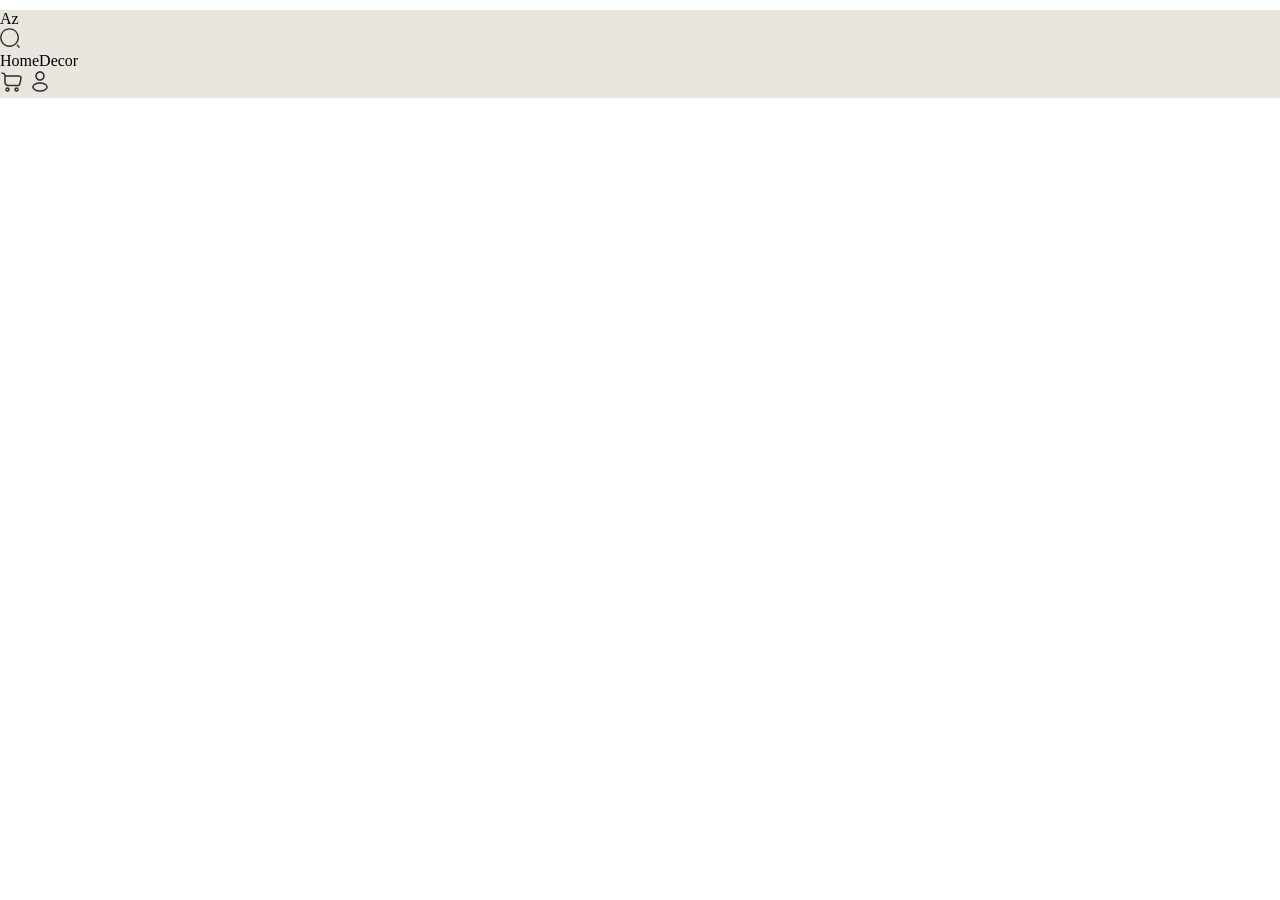
==== html/index.html @ c5972c24 "Init" ====
<!DOCTYPE html>
<html lang="en">
<head>
    <meta charset="UTF-8">
    <meta http-equiv="X-UA-Compatible" content="IE=edge">
    <meta name="viewport" content="width=device-width, initial-scale=1.0">
    <link rel="stylesheet" href="../css/general.css">
    <title>Document</title>
</head>
<body>
    <div class="container">
      <div class="header">
        <div class="header-top">
            <div class="lang-search">
                <div class="lang">Az</div>
                <svg width="20" height="20" viewBox="0 0 20 20" fill="none" xmlns="http://www.w3.org/2000/svg">
                    <path fill-rule="evenodd" clip-rule="evenodd" d="M9.54171 1.52081C5.11192 1.52081 1.52087 5.11186 1.52087 9.54165C1.52087 13.9714 5.11192 17.5625 9.54171 17.5625C13.9715 17.5625 17.5625 13.9714 17.5625 9.54165C17.5625 5.11186 13.9715 1.52081 9.54171 1.52081ZM0.145874 9.54165C0.145874 4.35247 4.35253 0.145813 9.54171 0.145813C14.7309 0.145813 18.9375 4.35247 18.9375 9.54165C18.9375 14.7308 14.7309 18.9375 9.54171 18.9375C4.35253 18.9375 0.145874 14.7308 0.145874 9.54165ZM16.8472 16.8472C17.1157 16.5787 17.551 16.5787 17.8195 16.8472L19.6528 18.6805C19.9213 18.949 19.9213 19.3843 19.6528 19.6528C19.3844 19.9213 18.9491 19.9213 18.6806 19.6528L16.8472 17.8195C16.5788 17.551 16.5788 17.1157 16.8472 16.8472Z" fill="#2D2D2B"/>
                </svg>
            </div>
            <div>HomeDecor</div>
            <div class="basket-person">
                <svg width="24" height="24" viewBox="0 0 24 24" fill="none" xmlns="http://www.w3.org/2000/svg">
                    <path d="M7.5 18C8.32843 18 9 18.6716 9 19.5C9 20.3284 8.32843 21 7.5 21C6.67157 21 6 20.3284 6 19.5C6 18.6716 6.67157 18 7.5 18Z" stroke="#2D2D2B" stroke-width="1.5"/>
                    <path d="M16.5 18.0001C17.3284 18.0001 18 18.6716 18 19.5001C18 20.3285 17.3284 21.0001 16.5 21.0001C15.6716 21.0001 15 20.3285 15 19.5001C15 18.6716 15.6716 18.0001 16.5 18.0001Z" stroke="#2D2D2B" stroke-width="1.5"/>
                    <path d="M2.26121 3.09184L2.50997 2.38429H2.50997L2.26121 3.09184ZM2.24876 2.29246C1.85799 2.15507 1.42984 2.36048 1.29246 2.75124C1.15507 3.14201 1.36048 3.57016 1.75124 3.70754L2.24876 2.29246ZM4.58584 4.32298L5.20507 3.89983V3.89983L4.58584 4.32298ZM5.88772 14.5862L5.34345 15.1022H5.34345L5.88772 14.5862ZM20.6578 9.88275L21.3923 10.0342L21.3933 10.0296L20.6578 9.88275ZM20.158 12.3075L20.8926 12.4589L20.158 12.3075ZM20.7345 6.69708L20.1401 7.15439L20.7345 6.69708ZM19.1336 15.0504L18.6598 14.469L19.1336 15.0504ZM5.70808 9.76V7.03836H4.20808V9.76H5.70808ZM2.50997 2.38429L2.24876 2.29246L1.75124 3.70754L2.01245 3.79938L2.50997 2.38429ZM10.9375 16.25H16.2404V14.75H10.9375V16.25ZM5.70808 7.03836C5.70808 6.3312 5.7091 5.7411 5.65719 5.26157C5.60346 4.76519 5.48705 4.31247 5.20507 3.89983L3.96661 4.74613C4.05687 4.87822 4.12657 5.05964 4.1659 5.42299C4.20706 5.8032 4.20808 6.29841 4.20808 7.03836H5.70808ZM2.01245 3.79938C2.68006 4.0341 3.11881 4.18965 3.44166 4.34806C3.74488 4.49684 3.87855 4.61727 3.96661 4.74613L5.20507 3.89983C4.92089 3.48397 4.54304 3.21763 4.10241 3.00143C3.68139 2.79485 3.14395 2.60719 2.50997 2.38429L2.01245 3.79938ZM4.20808 9.76C4.20808 11.2125 4.22171 12.2599 4.35876 13.0601C4.50508 13.9144 4.79722 14.5261 5.34345 15.1022L6.43198 14.0702C6.11182 13.7325 5.93913 13.4018 5.83723 12.8069C5.72607 12.1578 5.70808 11.249 5.70808 9.76H4.20808ZM10.9375 14.75C9.52069 14.75 8.53763 14.7482 7.79696 14.6432C7.08215 14.5418 6.70452 14.3576 6.43198 14.0702L5.34345 15.1022C5.93731 15.7286 6.69012 16.0013 7.58636 16.1283C8.45674 16.2518 9.56535 16.25 10.9375 16.25V14.75ZM4.95808 6.87H17.0888V5.37H4.95808V6.87ZM19.9232 9.73135L19.4235 12.1561L20.8926 12.4589L21.3923 10.0342L19.9232 9.73135ZM17.0888 6.87C17.9452 6.87 18.6989 6.871 19.2937 6.93749C19.5893 6.97053 19.8105 7.01643 19.9659 7.07105C20.1273 7.12776 20.153 7.17127 20.1401 7.15439L21.329 6.23978C21.094 5.93436 20.7636 5.76145 20.4632 5.65587C20.1567 5.54818 19.8101 5.48587 19.4604 5.44678C18.7646 5.369 17.9174 5.37 17.0888 5.37V6.87ZM21.3933 10.0296C21.5625 9.18167 21.7062 8.47024 21.7414 7.90038C21.7775 7.31418 21.7108 6.73617 21.329 6.23978L20.1401 7.15439C20.2021 7.23508 20.2706 7.38037 20.2442 7.80797C20.2168 8.25191 20.1002 8.84478 19.9223 9.73595L21.3933 10.0296ZM16.2404 16.25C17.0021 16.25 17.6413 16.2513 18.1566 16.1882C18.6923 16.1227 19.1809 15.9794 19.6074 15.6318L18.6598 14.469C18.5346 14.571 18.3571 14.6525 17.9744 14.6994C17.5712 14.7487 17.0397 14.75 16.2404 14.75V16.25ZM19.4235 12.1561C19.2621 12.9389 19.1535 13.4593 19.0238 13.8442C18.9007 14.2095 18.785 14.367 18.6598 14.469L19.6074 15.6318C20.0339 15.2842 20.2729 14.8346 20.4453 14.3232C20.6111 13.8312 20.7388 13.2049 20.8926 12.4589L19.4235 12.1561Z" fill="#2D2D2B"/>
                </svg>
                <svg width="24" height="24" viewBox="0 0 24 24" fill="none" xmlns="http://www.w3.org/2000/svg">
                    <path fill-rule="evenodd" clip-rule="evenodd" d="M12 1.25C9.37665 1.25 7.25 3.37665 7.25 6C7.25 8.62335 9.37665 10.75 12 10.75C14.6234 10.75 16.75 8.62335 16.75 6C16.75 3.37665 14.6234 1.25 12 1.25ZM8.75 6C8.75 4.20507 10.2051 2.75 12 2.75C13.7949 2.75 15.25 4.20507 15.25 6C15.25 7.79493 13.7949 9.25 12 9.25C10.2051 9.25 8.75 7.79493 8.75 6Z" fill="#2D2D2B"/>
                    <path fill-rule="evenodd" clip-rule="evenodd" d="M12 12.25C9.96067 12.25 8.07752 12.7208 6.67815 13.5204C5.3 14.3079 4.25 15.5101 4.25 17C4.25 18.4899 5.3 19.6921 6.67815 20.4796C8.07752 21.2792 9.96067 21.75 12 21.75C14.0393 21.75 15.9225 21.2792 17.3219 20.4796C18.7 19.6921 19.75 18.4899 19.75 17C19.75 15.5101 18.7 14.3079 17.3219 13.5204C15.9225 12.7208 14.0393 12.25 12 12.25ZM5.75 17C5.75 16.2807 6.26701 15.483 7.42236 14.8228C8.55649 14.1747 10.1733 13.75 12 13.75C13.8267 13.75 15.4435 14.1747 16.5776 14.8228C17.733 15.483 18.25 16.2807 18.25 17C18.25 17.7193 17.733 18.517 16.5776 19.1772C15.4435 19.8253 13.8267 20.25 12 20.25C10.1733 20.25 8.55649 19.8253 7.42236 19.1772C6.26701 18.517 5.75 17.7193 5.75 17Z" fill="#2D2D2B"/>
                </svg>
                    
            </div>
        </div>
      </div>
    </div>
</body>
</html>
---- css/general.css ----
@import "root.css";
* {
    margin: 0;
    padding: 0;
}
h1,h2,h3,h4 {
    font-style: normal;
    font-family: 'Didot';
    font-weight: 700;
    color: var(--black);
}
h1 {
    font-size: 72px;
    line-height: 86px;
}
h2 {
    font-size: 64px;
    line-height: 52px;
}
h3 {
    font-size: 48px;
    line-height: 52px;
}
h4 {
    font-size: 24px;
    line-height: 32px;
}
.container {
    margin: 10px 0;
    background: var(--lightgray);
}
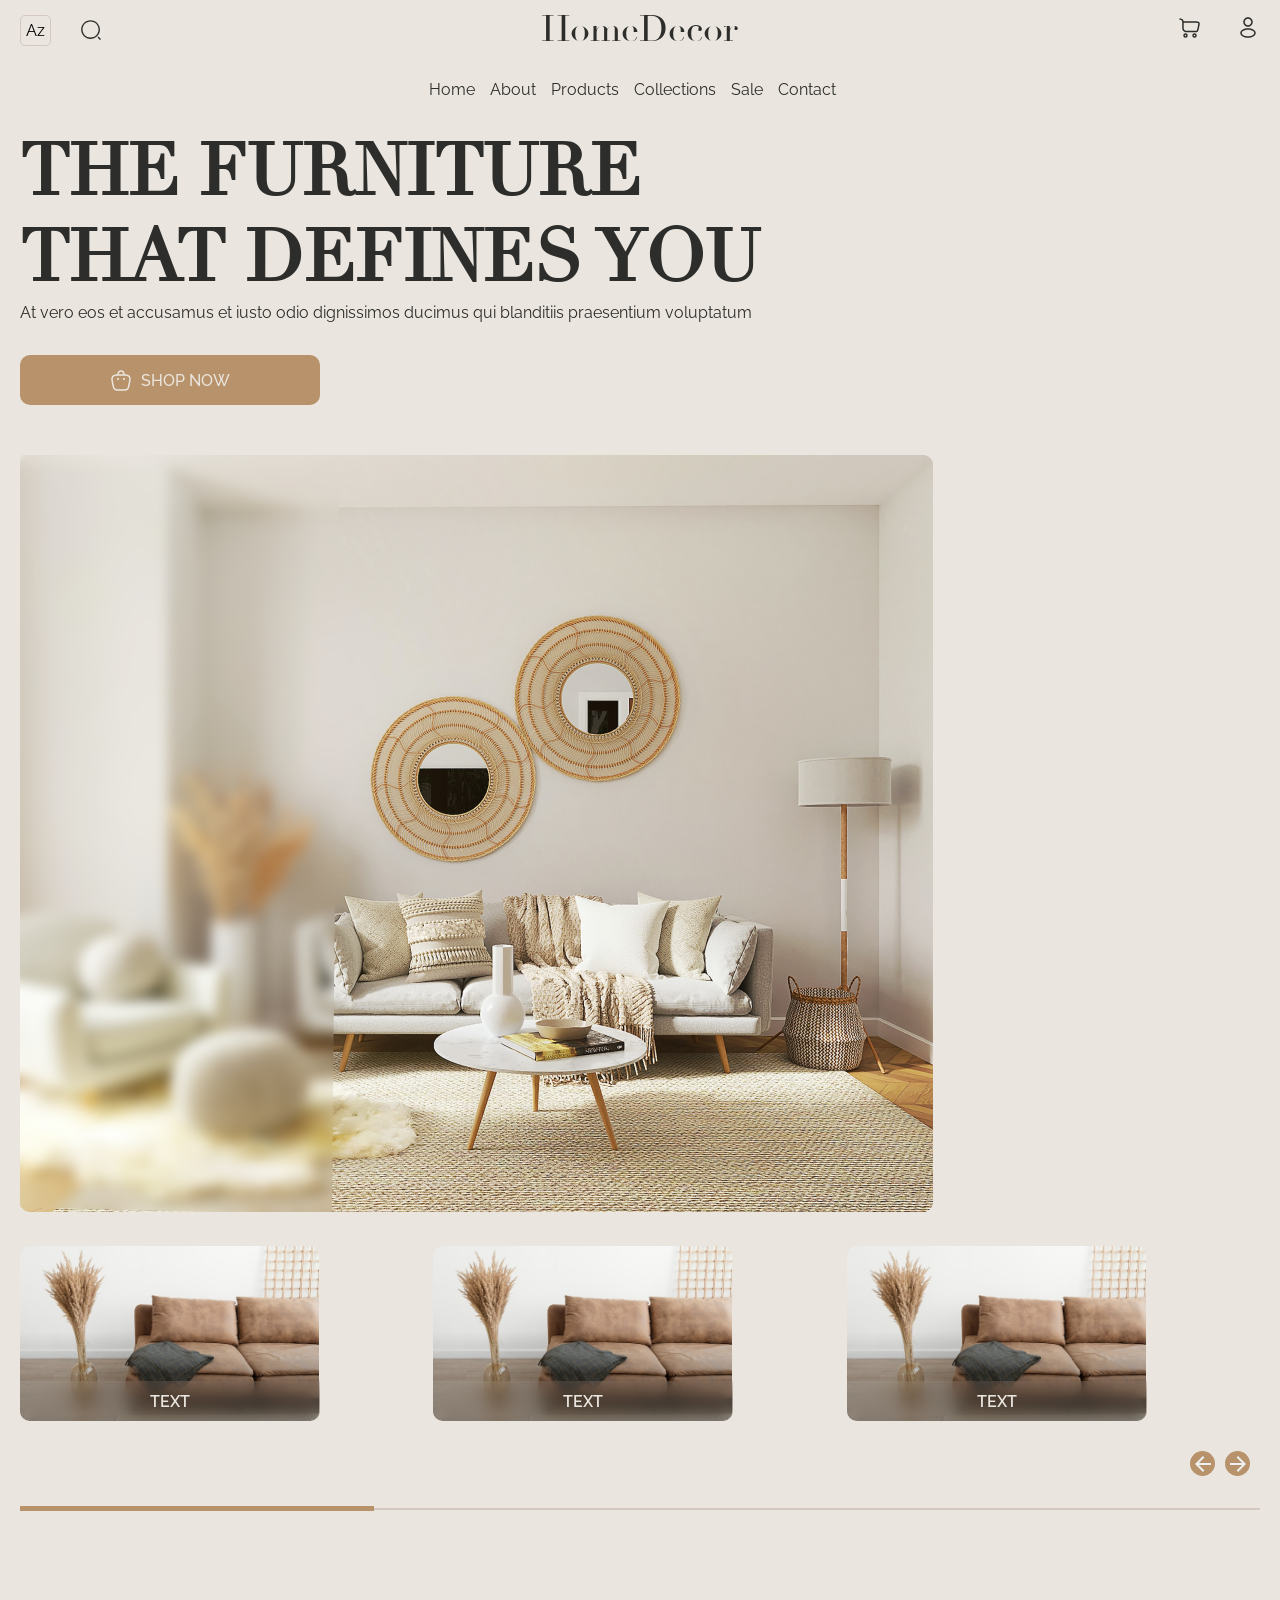
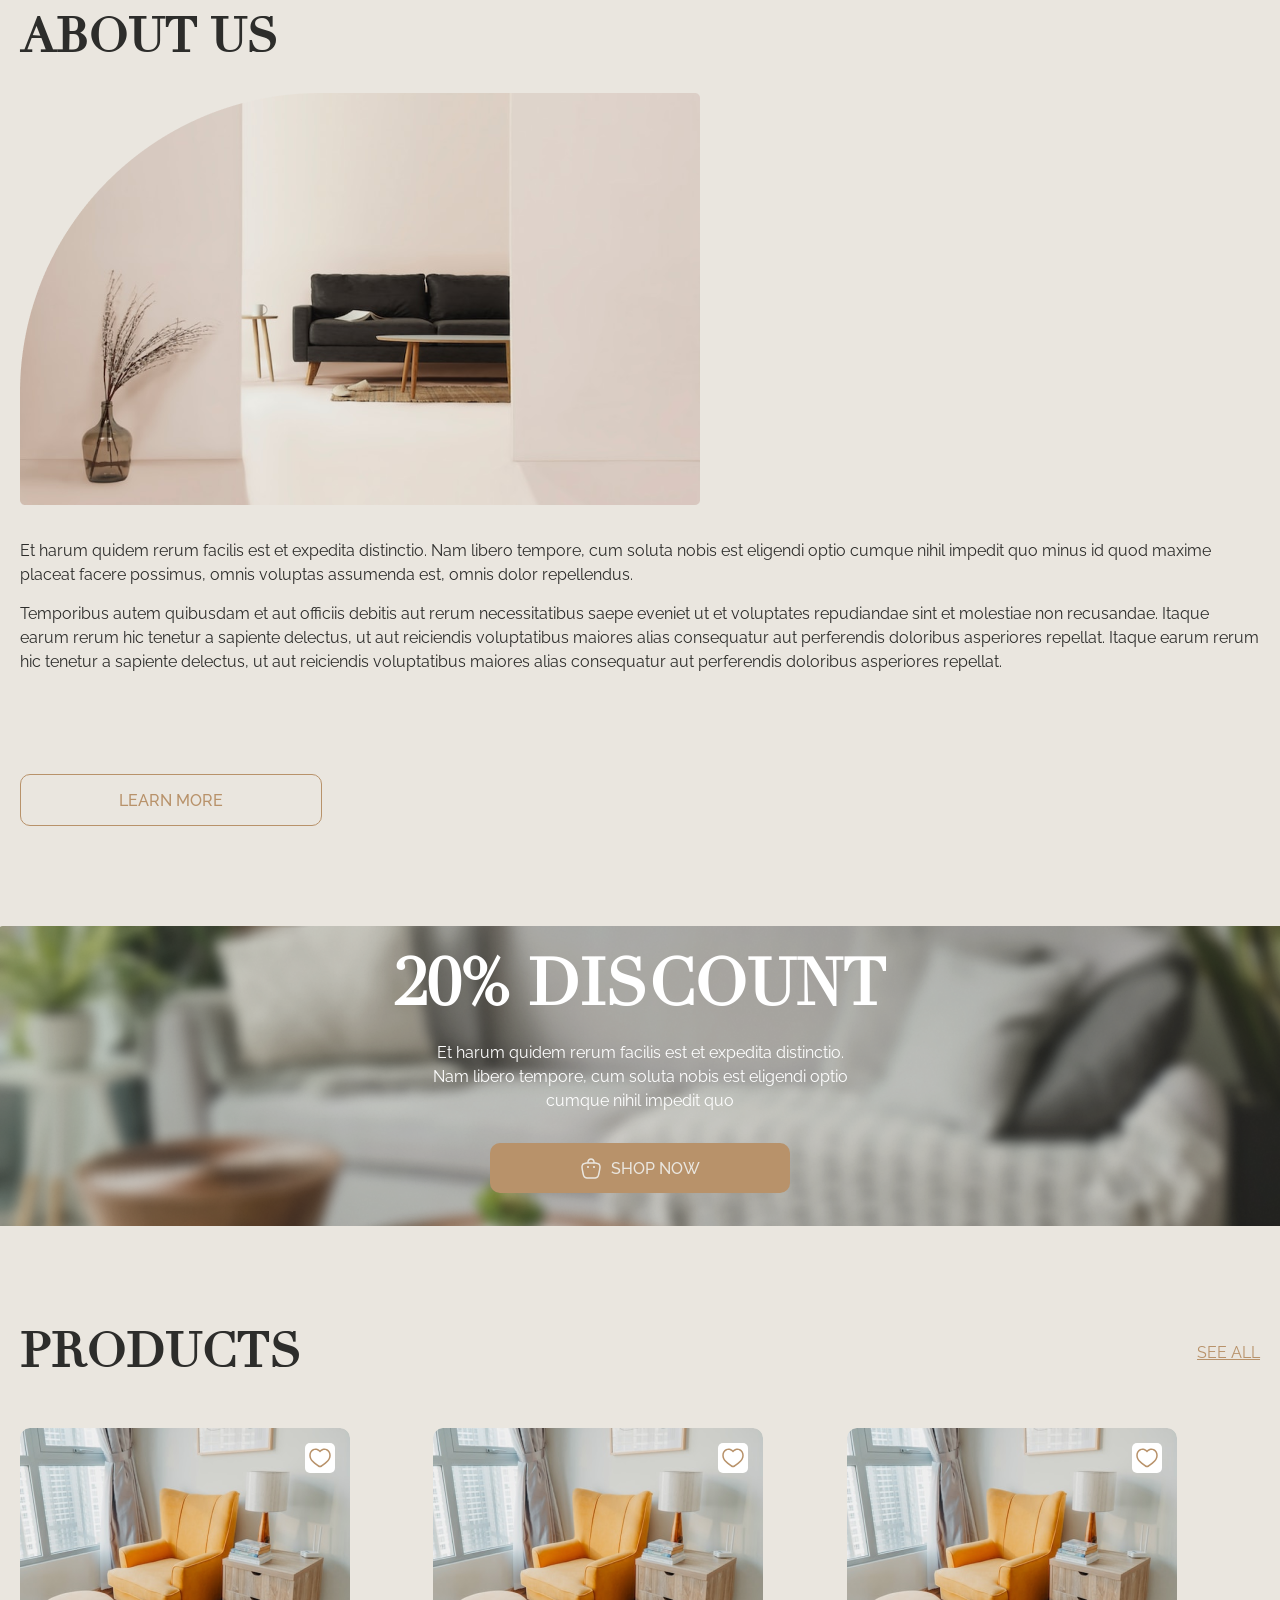
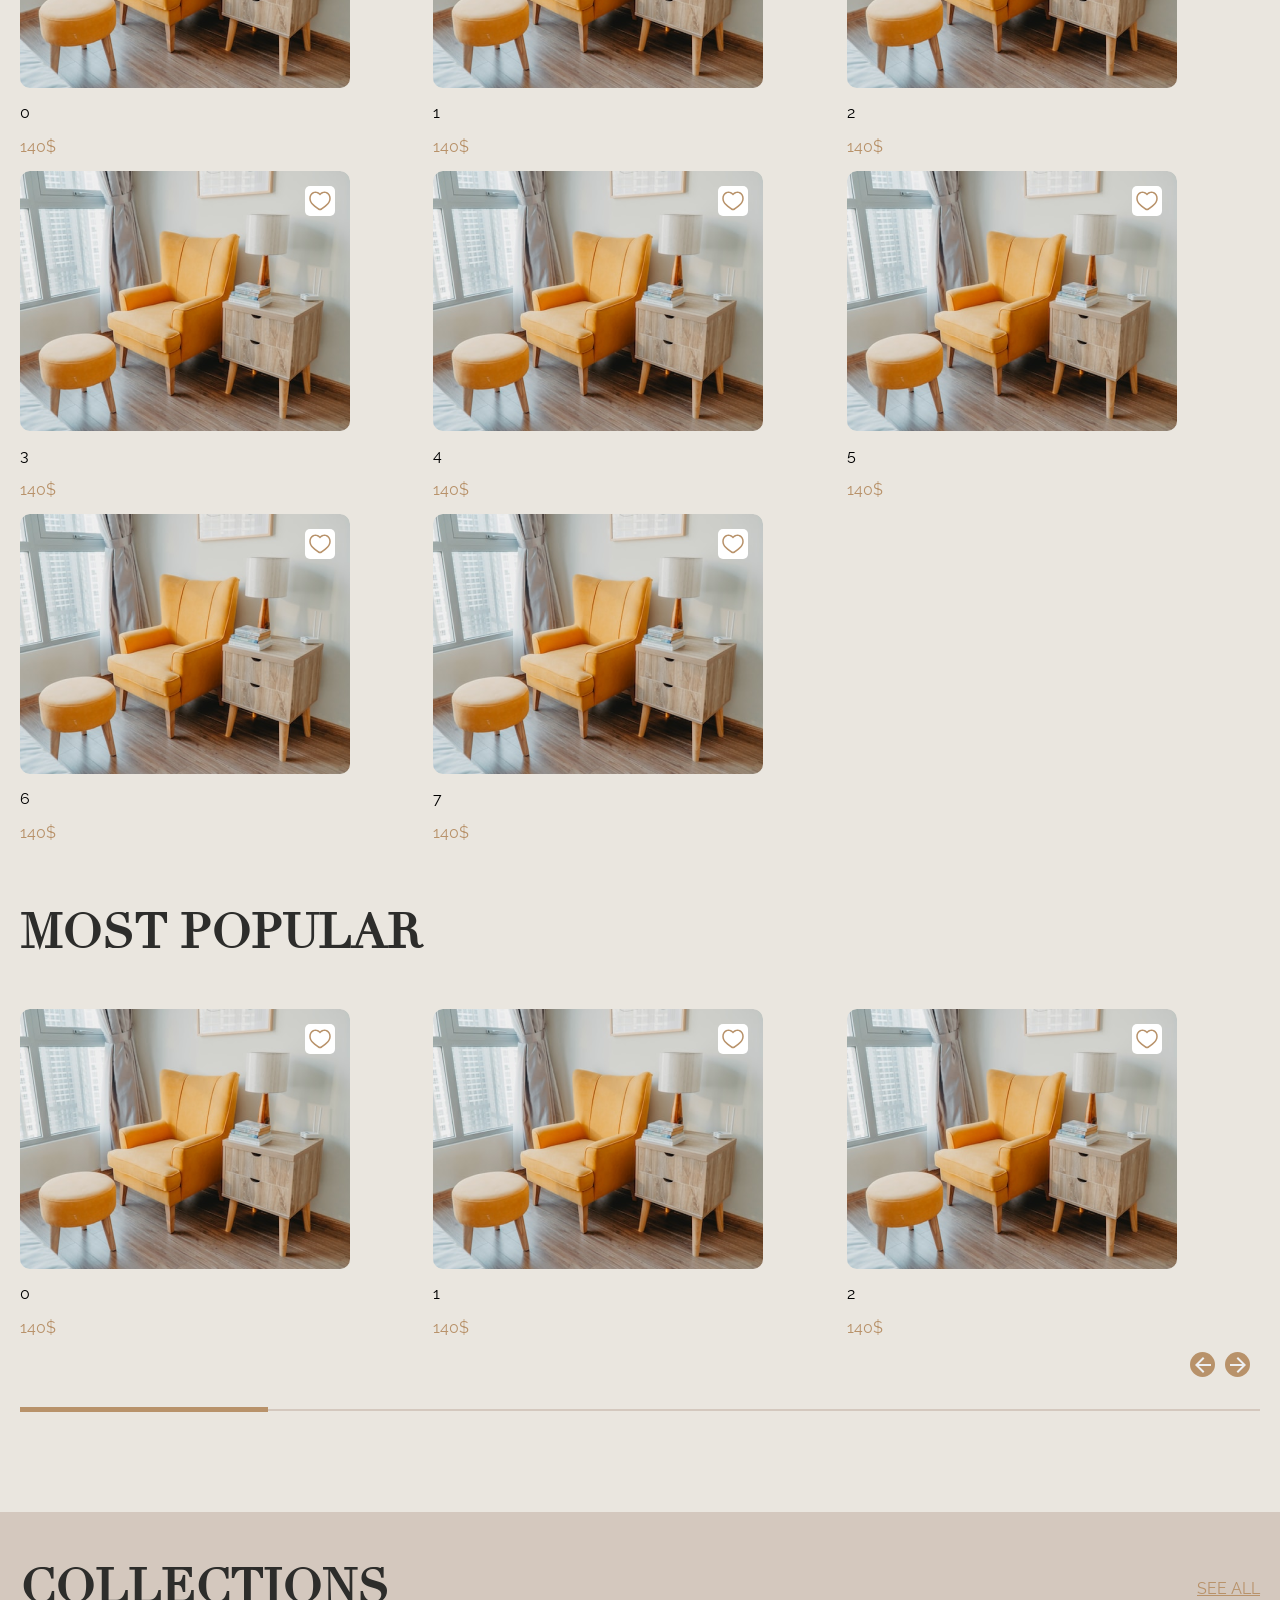
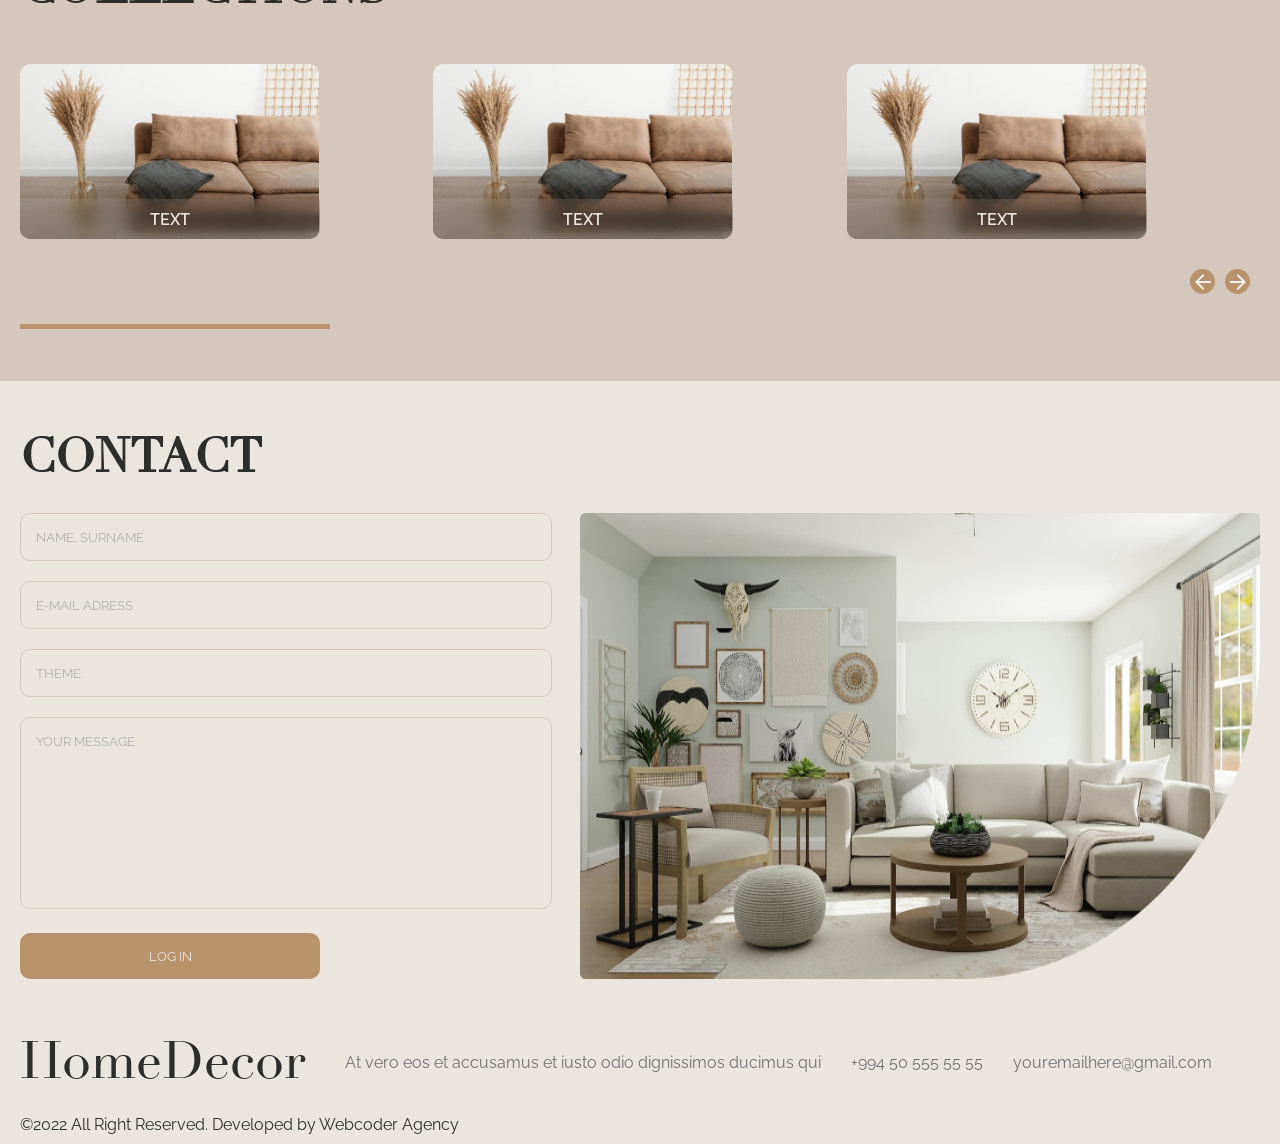
==== commit b56cbfb9: "1.1" ====
--- a/html/index.html
+++ b/html/index.html
@@ -4,8 +4,10 @@
     <meta charset="UTF-8">
     <meta http-equiv="X-UA-Compatible" content="IE=edge">
     <meta name="viewport" content="width=device-width, initial-scale=1.0">
-    <link rel="stylesheet" href="../css/general.css">
-    <title>Document</title>
+    <link rel="stylesheet" href="../css/index.css">
+    <link href="https://fonts.googleapis.com/css2?family=Raleway:wght@400;500;700&display=swap" rel="stylesheet">
+    <link rel="stylesheet" href="https://cdn.jsdelivr.net/npm/swiper@9/swiper-bundle.min.css" />
+    <title>Home page</title>
 </head>
 <body>
     <div class="container">
@@ -17,7 +19,7 @@
                     <path fill-rule="evenodd" clip-rule="evenodd" d="M9.54171 1.52081C5.11192 1.52081 1.52087 5.11186 1.52087 9.54165C1.52087 13.9714 5.11192 17.5625 9.54171 17.5625C13.9715 17.5625 17.5625 13.9714 17.5625 9.54165C17.5625 5.11186 13.9715 1.52081 9.54171 1.52081ZM0.145874 9.54165C0.145874 4.35247 4.35253 0.145813 9.54171 0.145813C14.7309 0.145813 18.9375 4.35247 18.9375 9.54165C18.9375 14.7308 14.7309 18.9375 9.54171 18.9375C4.35253 18.9375 0.145874 14.7308 0.145874 9.54165ZM16.8472 16.8472C17.1157 16.5787 17.551 16.5787 17.8195 16.8472L19.6528 18.6805C19.9213 18.949 19.9213 19.3843 19.6528 19.6528C19.3844 19.9213 18.9491 19.9213 18.6806 19.6528L16.8472 17.8195C16.5788 17.551 16.5788 17.1157 16.8472 16.8472Z" fill="#2D2D2B"/>
                 </svg>
             </div>
-            <div>HomeDecor</div>
+            <h4 class="header-top-title">HomeDecor</h4>
             <div class="basket-person">
                 <svg width="24" height="24" viewBox="0 0 24 24" fill="none" xmlns="http://www.w3.org/2000/svg">
                     <path d="M7.5 18C8.32843 18 9 18.6716 9 19.5C9 20.3284 8.32843 21 7.5 21C6.67157 21 6 20.3284 6 19.5C6 18.6716 6.67157 18 7.5 18Z" stroke="#2D2D2B" stroke-width="1.5"/>
@@ -28,10 +30,361 @@
                     <path fill-rule="evenodd" clip-rule="evenodd" d="M12 1.25C9.37665 1.25 7.25 3.37665 7.25 6C7.25 8.62335 9.37665 10.75 12 10.75C14.6234 10.75 16.75 8.62335 16.75 6C16.75 3.37665 14.6234 1.25 12 1.25ZM8.75 6C8.75 4.20507 10.2051 2.75 12 2.75C13.7949 2.75 15.25 4.20507 15.25 6C15.25 7.79493 13.7949 9.25 12 9.25C10.2051 9.25 8.75 7.79493 8.75 6Z" fill="#2D2D2B"/>
                     <path fill-rule="evenodd" clip-rule="evenodd" d="M12 12.25C9.96067 12.25 8.07752 12.7208 6.67815 13.5204C5.3 14.3079 4.25 15.5101 4.25 17C4.25 18.4899 5.3 19.6921 6.67815 20.4796C8.07752 21.2792 9.96067 21.75 12 21.75C14.0393 21.75 15.9225 21.2792 17.3219 20.4796C18.7 19.6921 19.75 18.4899 19.75 17C19.75 15.5101 18.7 14.3079 17.3219 13.5204C15.9225 12.7208 14.0393 12.25 12 12.25ZM5.75 17C5.75 16.2807 6.26701 15.483 7.42236 14.8228C8.55649 14.1747 10.1733 13.75 12 13.75C13.8267 13.75 15.4435 14.1747 16.5776 14.8228C17.733 15.483 18.25 16.2807 18.25 17C18.25 17.7193 17.733 18.517 16.5776 19.1772C15.4435 19.8253 13.8267 20.25 12 20.25C10.1733 20.25 8.55649 19.8253 7.42236 19.1772C6.26701 18.517 5.75 17.7193 5.75 17Z" fill="#2D2D2B"/>
                 </svg>
-                    
-            </div>
+            </div>
+            <div class="search-mob-menu">
+                <svg width="20" height="20" viewBox="0 0 20 20" fill="none" xmlns="http://www.w3.org/2000/svg">
+                    <path fill-rule="evenodd" clip-rule="evenodd" d="M9.54171 1.52081C5.11192 1.52081 1.52087 5.11186 1.52087 9.54165C1.52087 13.9714 5.11192 17.5625 9.54171 17.5625C13.9715 17.5625 17.5625 13.9714 17.5625 9.54165C17.5625 5.11186 13.9715 1.52081 9.54171 1.52081ZM0.145874 9.54165C0.145874 4.35247 4.35253 0.145813 9.54171 0.145813C14.7309 0.145813 18.9375 4.35247 18.9375 9.54165C18.9375 14.7308 14.7309 18.9375 9.54171 18.9375C4.35253 18.9375 0.145874 14.7308 0.145874 9.54165ZM16.8472 16.8472C17.1157 16.5787 17.551 16.5787 17.8195 16.8472L19.6528 18.6805C19.9213 18.949 19.9213 19.3843 19.6528 19.6528C19.3844 19.9213 18.9491 19.9213 18.6806 19.6528L16.8472 17.8195C16.5788 17.551 16.5788 17.1157 16.8472 16.8472Z" fill="#2D2D2B"/>
+                </svg>
+                <svg width="18" height="14" viewBox="0 0 18 14" fill="none" xmlns="http://www.w3.org/2000/svg">
+                    <path d="M1 1H17M1 7H17M1 13H17" stroke="#2D2D2B" stroke-width="2" stroke-linecap="round" stroke-linejoin="round"/>
+                </svg>
+            </div>
+        </div>
+        <div class="nav-menu-container">
+            <ul class="nav-menu">
+                <li class="nav-elem">
+                    <a href="">Home</a>
+                </li>
+                <li class="nav-elem">
+                    <a href="">About</a>
+                </li>
+                <li class="nav-elem">
+                    <a href="">Products</a>
+                </li>
+                <li class="nav-elem">
+                    <a href="">Collections</a>
+                </li>
+                <li class="nav-elem">
+                    <a href="">Sale</a>
+                </li>
+                <li class="nav-elem">
+                    <a href="">Contact</a>
+                </li>
+            </ul>
+        </div>
+        <div class="header-phrase-img">
+            <div class="header-phrase-left">
+                <h1>
+                    THE FURNITURE
+                    <br>
+                    THAT DEFINES YOU
+                </h1>
+                <div class="phrase-text">At vero eos et accusamus et iusto odio dignissimos ducimus qui blanditiis praesentium voluptatum</div>
+                <div class="shop-now-btn-normal">
+                    <svg width="20" height="21" viewBox="0 0 20 21" fill="none" xmlns="http://www.w3.org/2000/svg">
+                        <path d="M13 10C13.5523 10 14 9.55229 14 9C14 8.44771 13.5523 8 13 8C12.4477 8 12 8.44771 12 9C12 9.55229 12.4477 10 13 10Z" fill="#EAE6DF"/>
+                        <path d="M8 9C8 9.55229 7.55228 10 7 10C6.44771 10 6 9.55229 6 9C6 8.44771 6.44771 8 7 8C7.55228 8 8 8.44771 8 9Z" fill="#EAE6DF"/>
+                        <path fill-rule="evenodd" clip-rule="evenodd" d="M6.25 4.27567V4C6.25 1.92893 7.92893 0.25 10 0.25C12.0711 0.25 13.75 1.92893 13.75 4V4.27567C14.4084 4.29605 14.9947 4.33261 15.5149 4.39818C16.7162 4.54961 17.6886 4.8682 18.4397 5.6018C18.6903 5.84656 18.9131 6.1183 19.1039 6.41205C19.676 7.29247 19.7977 8.30842 19.7106 9.51604C19.6254 10.6979 19.3286 12.1818 18.952 14.0648L18.9328 14.1604C18.6715 15.4673 18.4635 16.5074 18.2061 17.3256C17.941 18.1683 17.6025 18.8497 17.0361 19.4017C16.8414 19.5915 16.6306 19.7643 16.4063 19.918C15.754 20.3651 15.0194 20.5634 14.1411 20.6581C13.2883 20.75 12.2276 20.75 10.8948 20.75H9.10528C7.77249 20.75 6.71181 20.75 5.85904 20.6581C4.98068 20.5634 4.24614 20.3651 3.59385 19.918C3.3695 19.7643 3.15877 19.5915 2.96399 19.4017C2.39766 18.8497 2.05914 18.1683 1.79405 17.3256C1.53667 16.5074 1.32867 15.4673 1.06729 14.1604L1.04822 14.065C0.671577 12.1819 0.374781 10.698 0.289538 9.51604C0.202441 8.30842 0.324151 7.29247 0.896189 6.41205C1.08705 6.1183 1.30982 5.84656 1.56044 5.6018C2.31157 4.8682 3.28392 4.54961 4.48518 4.39818C5.00535 4.33261 5.59162 4.29605 6.25 4.27567ZM7.75 4C7.75 2.75736 8.75736 1.75 10 1.75C11.2426 1.75 12.25 2.75736 12.25 4V4.2522C11.8258 4.24999 11.378 4.25 10.9055 4.25H9.09462C8.62211 4.25 8.17425 4.24999 7.75 4.2522V4ZM2.60849 6.67491C3.02293 6.27015 3.61646 6.01956 4.67278 5.88641C5.74368 5.75141 7.1623 5.75 9.14859 5.75H10.8515C12.8378 5.75 14.2564 5.75141 15.3273 5.88641C16.3837 6.01956 16.9772 6.27015 17.3916 6.67491C17.5631 6.84238 17.7155 7.02831 17.8461 7.2293C18.1617 7.71507 18.2911 8.34622 18.2145 9.40814C18.1368 10.4847 17.86 11.8761 17.4705 13.8238C17.1987 15.1827 17.0055 16.1434 16.7752 16.8755C16.5498 17.5919 16.3103 18.0145 15.9892 18.3275C15.8559 18.4573 15.7118 18.5755 15.5582 18.6808C15.1884 18.9343 14.7271 19.0863 13.9803 19.1667C13.2173 19.249 12.2374 19.25 10.8515 19.25H9.14859C7.76271 19.25 6.78285 19.249 6.01978 19.1667C5.27307 19.0863 4.81176 18.9343 4.44188 18.6808C4.28838 18.5755 4.1442 18.4573 4.01093 18.3275C3.68979 18.0145 3.45028 17.5919 3.22492 16.8755C2.99463 16.1434 2.80147 15.1828 2.52967 13.8238C2.14013 11.8761 1.8633 10.4847 1.78565 9.40814C1.70906 8.34622 1.83838 7.71507 2.15401 7.2293C2.2846 7.02831 2.43702 6.84238 2.60849 6.67491Z" fill="#EAE6DF"/>
+                    </svg>
+                    <div class="shop-now-btn-text">SHOP NOW</div> 
+                </div>
+            </div>
+            <div class="header-container">
+                <img class="header-img" src="../pics/home1.png" alt="">
+                <div class="blur"></div>
+            </div>
+        </div>
+        <div class="slider1">
+            <div class="swiper mySwiper">
+                <div class="swiper-wrapper">
+                  <div class="swiper-slide">
+                    <div class="slider1-elem">
+                        <div class="blured-block-text">TEXT</div>
+                    </div> 
+                  </div>
+                  <div class="swiper-slide">
+                    <div class="slider1-elem">
+                        <div class="blured-block-text">TEXT</div>
+                    </div> 
+                  </div>
+                  <div class="swiper-slide">
+                    <div class="slider1-elem">
+                        <div class="blured-block-text">TEXT</div>
+                    </div> 
+                  </div>
+                  <div class="swiper-slide">
+                    <div class="slider1-elem">
+                        <div class="blured-block-text">TEXT</div>
+                    </div> 
+                  </div>
+                  <div class="swiper-slide">
+                    <div class="slider1-elem">
+                        <div class="blured-block-text">TEXT</div>
+                    </div> 
+                  </div>
+                  <div class="swiper-slide">
+                    <div class="slider1-elem">
+                        <div class="blured-block-text">TEXT</div>
+                    </div> 
+                  </div>
+                  <div class="swiper-slide">
+                    <div class="slider1-elem">
+                        <div class="blured-block-text">TEXT</div>
+                    </div> 
+                  </div>
+                  <div class="swiper-slide">
+                    <div class="slider1-elem">
+                        <div class="blured-block-text">TEXT</div>
+                    </div> 
+                  </div>
+                  <div class="swiper-slide">
+                    <div class="slider1-elem">
+                        <div class="blured-block-text">TEXT</div>
+                    </div> 
+                  </div>
+                </div>
+            </div>
+        </div>
+        <div class="slider-btns">
+            <div class="circle header-slider-previous">
+                <svg width="16" height="16" viewBox="0 0 16 16" fill="none" xmlns="http://www.w3.org/2000/svg">
+                    <path d="M8 16L0 8L8 0L9.425 1.4L3.825 7H16V9H3.825L9.425 14.6L8 16Z" fill="#EEF0F2"/>
+                </svg>
+            </div>
+            <div class="circle header-slider-next">
+                <svg width="16" height="16" viewBox="0 0 16 16" fill="none" xmlns="http://www.w3.org/2000/svg">
+                    <path d="M8 0L16 8L8 16L6.575 14.6L12.175 9H0V7H12.175L6.575 1.4L8 0Z" fill="#EEF0F2"/>
+                </svg>                    
+            </div>
+        </div>
+        <div class="lines">
+            <div class="tall-line1"></div>
+            <div class="thin-line"></div>
+        </div>
+      </div>
+      <div class="about-us-container">
+        <h3 class="about-us-main-words">ABOUT US</h3>
+        <div class="about-us-below">
+            <img class="about-us-img" src="/pics/home3.png" alt="">
+            <div class="about-us-txt-btn">
+                <div class="about-us-txt">
+                    <div class="about-us-first-paragraph">Et harum quidem rerum facilis est et expedita distinctio. Nam libero tempore, cum soluta nobis est eligendi optio cumque nihil impedit quo minus id quod maxime placeat facere possimus, omnis voluptas assumenda est, omnis dolor repellendus.</div>
+                    <div class="about-us-second-paragraph"> Temporibus autem quibusdam et aut officiis debitis aut rerum necessitatibus saepe eveniet ut et voluptates repudiandae sint et molestiae non recusandae. Itaque earum rerum hic tenetur a sapiente delectus, ut aut reiciendis voluptatibus maiores alias consequatur aut perferendis doloribus asperiores repellat.  Itaque earum rerum hic tenetur a sapiente delectus, ut aut reiciendis voluptatibus maiores alias consequatur aut perferendis doloribus asperiores repellat.</div>                    
+                </div>
+                <div class="learn-more-btn-normal">
+                    <div class="learn-more-btn-text">LEARN MORE</div>
+                </div>
+            </div>
+        </div>
+      </div>
+      <div class="discount-container">
+        <div class="discount-block">
+            <h2 class="mob-h2">20% DISCOUNT</h2>
+            <div class="discount-txt">Et harum quidem rerum facilis est et expedita distinctio. Nam libero tempore, cum soluta nobis est eligendi optio cumque nihil impedit quo </div>
+            <div class="shop-now-btn-normal">
+                <svg width="20" height="21" viewBox="0 0 20 21" fill="none" xmlns="http://www.w3.org/2000/svg">
+                    <path d="M13 10C13.5523 10 14 9.55229 14 9C14 8.44771 13.5523 8 13 8C12.4477 8 12 8.44771 12 9C12 9.55229 12.4477 10 13 10Z" fill="#EAE6DF"/>
+                    <path d="M8 9C8 9.55229 7.55228 10 7 10C6.44771 10 6 9.55229 6 9C6 8.44771 6.44771 8 7 8C7.55228 8 8 8.44771 8 9Z" fill="#EAE6DF"/>
+                    <path fill-rule="evenodd" clip-rule="evenodd" d="M6.25 4.27567V4C6.25 1.92893 7.92893 0.25 10 0.25C12.0711 0.25 13.75 1.92893 13.75 4V4.27567C14.4084 4.29605 14.9947 4.33261 15.5149 4.39818C16.7162 4.54961 17.6886 4.8682 18.4397 5.6018C18.6903 5.84656 18.9131 6.1183 19.1039 6.41205C19.676 7.29247 19.7977 8.30842 19.7106 9.51604C19.6254 10.6979 19.3286 12.1818 18.952 14.0648L18.9328 14.1604C18.6715 15.4673 18.4635 16.5074 18.2061 17.3256C17.941 18.1683 17.6025 18.8497 17.0361 19.4017C16.8414 19.5915 16.6306 19.7643 16.4063 19.918C15.754 20.3651 15.0194 20.5634 14.1411 20.6581C13.2883 20.75 12.2276 20.75 10.8948 20.75H9.10528C7.77249 20.75 6.71181 20.75 5.85904 20.6581C4.98068 20.5634 4.24614 20.3651 3.59385 19.918C3.3695 19.7643 3.15877 19.5915 2.96399 19.4017C2.39766 18.8497 2.05914 18.1683 1.79405 17.3256C1.53667 16.5074 1.32867 15.4673 1.06729 14.1604L1.04822 14.065C0.671577 12.1819 0.374781 10.698 0.289538 9.51604C0.202441 8.30842 0.324151 7.29247 0.896189 6.41205C1.08705 6.1183 1.30982 5.84656 1.56044 5.6018C2.31157 4.8682 3.28392 4.54961 4.48518 4.39818C5.00535 4.33261 5.59162 4.29605 6.25 4.27567ZM7.75 4C7.75 2.75736 8.75736 1.75 10 1.75C11.2426 1.75 12.25 2.75736 12.25 4V4.2522C11.8258 4.24999 11.378 4.25 10.9055 4.25H9.09462C8.62211 4.25 8.17425 4.24999 7.75 4.2522V4ZM2.60849 6.67491C3.02293 6.27015 3.61646 6.01956 4.67278 5.88641C5.74368 5.75141 7.1623 5.75 9.14859 5.75H10.8515C12.8378 5.75 14.2564 5.75141 15.3273 5.88641C16.3837 6.01956 16.9772 6.27015 17.3916 6.67491C17.5631 6.84238 17.7155 7.02831 17.8461 7.2293C18.1617 7.71507 18.2911 8.34622 18.2145 9.40814C18.1368 10.4847 17.86 11.8761 17.4705 13.8238C17.1987 15.1827 17.0055 16.1434 16.7752 16.8755C16.5498 17.5919 16.3103 18.0145 15.9892 18.3275C15.8559 18.4573 15.7118 18.5755 15.5582 18.6808C15.1884 18.9343 14.7271 19.0863 13.9803 19.1667C13.2173 19.249 12.2374 19.25 10.8515 19.25H9.14859C7.76271 19.25 6.78285 19.249 6.01978 19.1667C5.27307 19.0863 4.81176 18.9343 4.44188 18.6808C4.28838 18.5755 4.1442 18.4573 4.01093 18.3275C3.68979 18.0145 3.45028 17.5919 3.22492 16.8755C2.99463 16.1434 2.80147 15.1828 2.52967 13.8238C2.14013 11.8761 1.8633 10.4847 1.78565 9.40814C1.70906 8.34622 1.83838 7.71507 2.15401 7.2293C2.2846 7.02831 2.43702 6.84238 2.60849 6.67491Z" fill="#EAE6DF"/>
+                </svg>
+                <div class="shop-now-btn-text">SHOP NOW</div> 
+            </div>
+        </div>
+      </div>
+      <div class="products-container">
+        <div class="products-top">
+            <h3>PRODUCTS</h3>
+            <div class="see-all">SEE ALL</div>
+        </div>
+        <div class="products-below-mob">
+            <div class="swiper mySwiper2">
+                <div class="swiper-wrapper wrapper1"></div>
+            </div>
+        </div>
+        <div class="products-below"></div>
+        <div class="see-all-mob">SEE ALL</div>
+      </div>
+      <div class="most-popular-container">
+        <div class="most-popular-title">
+            <h3>MOST POPULAR</h3>
+        </div>
+        <div class="swiper mySwiper3">
+            <div class="swiper-wrapper wrapper2"></div>
+        </div>
+        <div class="slider-btns">
+            <div class="circle most-popular-previous">
+                <svg width="16" height="16" viewBox="0 0 16 16" fill="none" xmlns="http://www.w3.org/2000/svg">
+                    <path d="M8 16L0 8L8 0L9.425 1.4L3.825 7H16V9H3.825L9.425 14.6L8 16Z" fill="#EEF0F2"/>
+                </svg>
+            </div>
+            <div class="circle most-popular-next">
+                <svg width="16" height="16" viewBox="0 0 16 16" fill="none" xmlns="http://www.w3.org/2000/svg">
+                    <path d="M8 0L16 8L8 16L6.575 14.6L12.175 9H0V7H12.175L6.575 1.4L8 0Z" fill="#EEF0F2"/>
+                </svg>                    
+            </div>
+        </div>
+        <div class="lines">
+            <div class="tall-line2"></div>
+            <div class="thin-line"></div>
+        </div>
+      </div>
+      <div class="collections-container">
+        <div class="products-top">
+            <h3>COLLECTIONS</h3>
+            <div class="see-all">SEE ALL</div>
+        </div>
+        <div class="collections-slider">
+            <div class="slider1">
+                <div class="swiper mySwiper4">
+                    <div class="swiper-wrapper">
+                      <div class="swiper-slide">
+                        <div class="slider1-elem">
+                            <div class="blured-block-text">TEXT</div>
+                        </div> 
+                      </div>
+                      <div class="swiper-slide">
+                        <div class="slider1-elem">
+                            <div class="blured-block-text">TEXT</div>
+                        </div> 
+                      </div>
+                      <div class="swiper-slide">
+                        <div class="slider1-elem">
+                            <div class="blured-block-text">TEXT</div>
+                        </div> 
+                      </div>
+                      <div class="swiper-slide">
+                        <div class="slider1-elem">
+                            <div class="blured-block-text">TEXT</div>
+                        </div> 
+                      </div>
+                      <div class="swiper-slide">
+                        <div class="slider1-elem">
+                            <div class="blured-block-text">TEXT</div>
+                        </div> 
+                      </div>
+                      <div class="swiper-slide">
+                        <div class="slider1-elem">
+                            <div class="blured-block-text">TEXT</div>
+                        </div> 
+                      </div>
+                      <div class="swiper-slide">
+                        <div class="slider1-elem">
+                            <div class="blured-block-text">TEXT</div>
+                        </div> 
+                      </div>
+                      <div class="swiper-slide">
+                        <div class="slider1-elem">
+                            <div class="blured-block-text">TEXT</div>
+                        </div> 
+                      </div>
+                      <div class="swiper-slide">
+                        <div class="slider1-elem">
+                            <div class="blured-block-text">TEXT</div>
+                        </div> 
+                      </div>
+                    </div>
+                </div>
+            </div>
+            <div class="slider-btns">
+                <div class="circle slider4-previous">
+                    <svg width="16" height="16" viewBox="0 0 16 16" fill="none" xmlns="http://www.w3.org/2000/svg">
+                        <path d="M8 16L0 8L8 0L9.425 1.4L3.825 7H16V9H3.825L9.425 14.6L8 16Z" fill="#EEF0F2"/>
+                    </svg>
+                </div>
+                <div class="circle slider4-next">
+                    <svg width="16" height="16" viewBox="0 0 16 16" fill="none" xmlns="http://www.w3.org/2000/svg">
+                        <path d="M8 0L16 8L8 16L6.575 14.6L12.175 9H0V7H12.175L6.575 1.4L8 0Z" fill="#EEF0F2"/>
+                    </svg>                    
+                </div>
+            </div>
+        </div>
+        <div class="collections-slider-mob">
+            <div class="slider1">
+                <div class="swiper mySwiper5">
+                    <div class="swiper-wrapper">
+                      <div class="swiper-slide">
+                        <div class="slider1-elem">
+                            <div class="blured-block-text">TEXT</div>
+                        </div> 
+                      </div>
+                      <div class="swiper-slide">
+                        <div class="slider1-elem">
+                            <div class="blured-block-text">TEXT</div>
+                        </div> 
+                      </div>
+                      <div class="swiper-slide">
+                        <div class="slider1-elem">
+                            <div class="blured-block-text">TEXT</div>
+                        </div> 
+                      </div>
+                      <div class="swiper-slide">
+                        <div class="slider1-elem">
+                            <div class="blured-block-text">TEXT</div>
+                        </div> 
+                      </div>
+                      <div class="swiper-slide">
+                        <div class="slider1-elem">
+                            <div class="blured-block-text">TEXT</div>
+                        </div> 
+                      </div>
+                      <div class="swiper-slide">
+                        <div class="slider1-elem">
+                            <div class="blured-block-text">TEXT</div>
+                        </div> 
+                      </div>
+                      <div class="swiper-slide">
+                        <div class="slider1-elem">
+                            <div class="blured-block-text">TEXT</div>
+                        </div> 
+                      </div>
+                      <div class="swiper-slide">
+                        <div class="slider1-elem">
+                            <div class="blured-block-text">TEXT</div>
+                        </div> 
+                      </div>
+                      <div class="swiper-slide">
+                        <div class="slider1-elem">
+                            <div class="blured-block-text">TEXT</div>
+                        </div> 
+                      </div>
+                    </div>
+                    <div class="swiper-pagination"></div>
+                </div>
+            </div>
+        </div>
+        <div class="lines-collections">
+            <div class="tall-line2"></div>
+            <div class="thin-line"></div>
+        </div>
+      </div>
+      <div class="contact-container">
+        <div class="contact-top">
+            <h3>CONTACT</h3>
+        </div>
+        <div class="contact-inputs-img">
+            <div class="contact-inputs-btn">
+                <form id="contact-form" action="">
+                    <input class="contact-input" type="text" placeholder="NAME, SURNAME">
+                    <input class="contact-input" type="text" placeholder="E-MAIL ADRESS">
+                    <input class="contact-input" type="text" placeholder="THEME">
+                    <textarea form="contact-form" class="contact-input msg-area"  placeholder="YOUR MESSAGE" name="" id="" cols="30" rows="10"></textarea>
+                    <button class="login-normal-btn">LOG IN</button>
+                </form>
+            </div>
+            <img src="/pics/home6.png" alt="">
+        </div>
+      </div>
+      <div class="footer">
+        <div class="footer-top">
+            <div class="footer-title">HomeDecor</div>
+            <ul class="footer-top-elems">
+                <li class="footer-top-elem">At vero eos et accusamus et iusto odio dignissimos ducimus qui </li>
+                <li class="footer-top-elem">+994 50 555 55 55</li>
+                <li class="footer-top-elem">youremailhere@gmail.com</li>
+            </ul>
+        </div>
+        <div class="footer-bottom">
+            <div>©2022 All Right Reserved. Developed by Webcoder Agency</div>
         </div>
       </div>
     </div>
+    <script src="https://cdn.jsdelivr.net/npm/swiper@9/swiper-bundle.min.js"></script>
+    <script src="../sliders/slider1/slider.js"></script>
+    <script src="../js/general.js"></script>
+    <script>
+        initProducts('products-below')
+        initProducts('wrapper1')
+        initProducts('wrapper2')
+    </script>
 </body>
 </html>
--- a/css/index.css
+++ b/css/index.css
@@ -0,0 +1,121 @@
+@import "general.css";
+@import "media/index.css";
+@import "contact-us.css";
+@import "footer.css";
+
+.discount-container,.discount-block,.products-top
+.lines-collections,.products-top {
+    display: flex;
+}
+.header-phrase-img {
+    margin-bottom: 30px;
+}
+.slider1 {
+    margin-bottom: 30px;
+}
+.phrase-text {
+    line-height: 24px;
+    color: #2D2D2B;
+}
+.header-phrase-left {
+    padding-top: 300px;
+    position: relative;
+    margin-right: 30px;
+}
+.header-phrase-left > h1 {
+    width: 830px;
+    top: 110px;
+    position: absolute;
+}
+/* .header-phrase-left > h1 {
+    white-space: pre-line;
+} */
+.phrase-text {
+    margin-bottom: 30px;
+}
+.slider1-elem {
+    display: flex;
+    align-items: flex-end;
+    height: 175px;
+    width: 300px;
+    border-radius: 10px;
+    background-image: url("../pics/home2.png");
+    background-size: contain;
+    background-repeat: no-repeat;
+    overflow: hidden;
+}
+
+.tall-line1 {
+    height: 5px;
+    background: var(--brown);
+}
+.tall-line1 {
+    width: 40%;
+}
+.about-us-container,.most-popular-container,.products-container {
+    padding: 0 20px;
+}
+.about-us-container {
+    margin-bottom: 100px;
+}
+.about-us-txt-btn {
+    flex-direction: column;
+}
+.about-us-main-words {
+    margin-bottom: 30px;
+}
+.discount-container {
+    height: 300px;
+    width: 100%;
+    align-items: center;
+    justify-content: center;
+    background-image: url("/pics/home4.png");
+    background-repeat: no-repeat;
+   background-size: cover;
+   margin-bottom: 100px;
+}
+.discount-block > h2,.discount-txt {
+    color: #fff;
+}
+.discount-txt {
+    width: 440px;
+    line-height: 24px;
+    text-align: center;
+}
+.discount-block {
+    flex-direction: column;
+    align-items: center;
+}
+.discount-block > *:not(:last-child) {
+    margin-bottom: 30px;
+}
+.products-container {
+    margin-bottom: 50px;
+}
+.products-top {
+    justify-content: space-between;
+    align-items: center;
+    margin-bottom: 50px;
+}
+.see-all,.see-all-mob {
+    text-decoration: underline;
+    color: var(--brown);
+    cursor: pointer;
+}
+.see-all-mob {
+    display: none;
+}
+.most-popular-title {
+    margin-bottom: 50px;
+}
+.collections-container {
+    background: var(--lightmilk);
+    padding: 50px 20px;
+    margin-bottom: 50px;
+}
+.lines-collections {
+    align-items: center;
+}
+.collections-slider-mob {
+    display: none;
+}
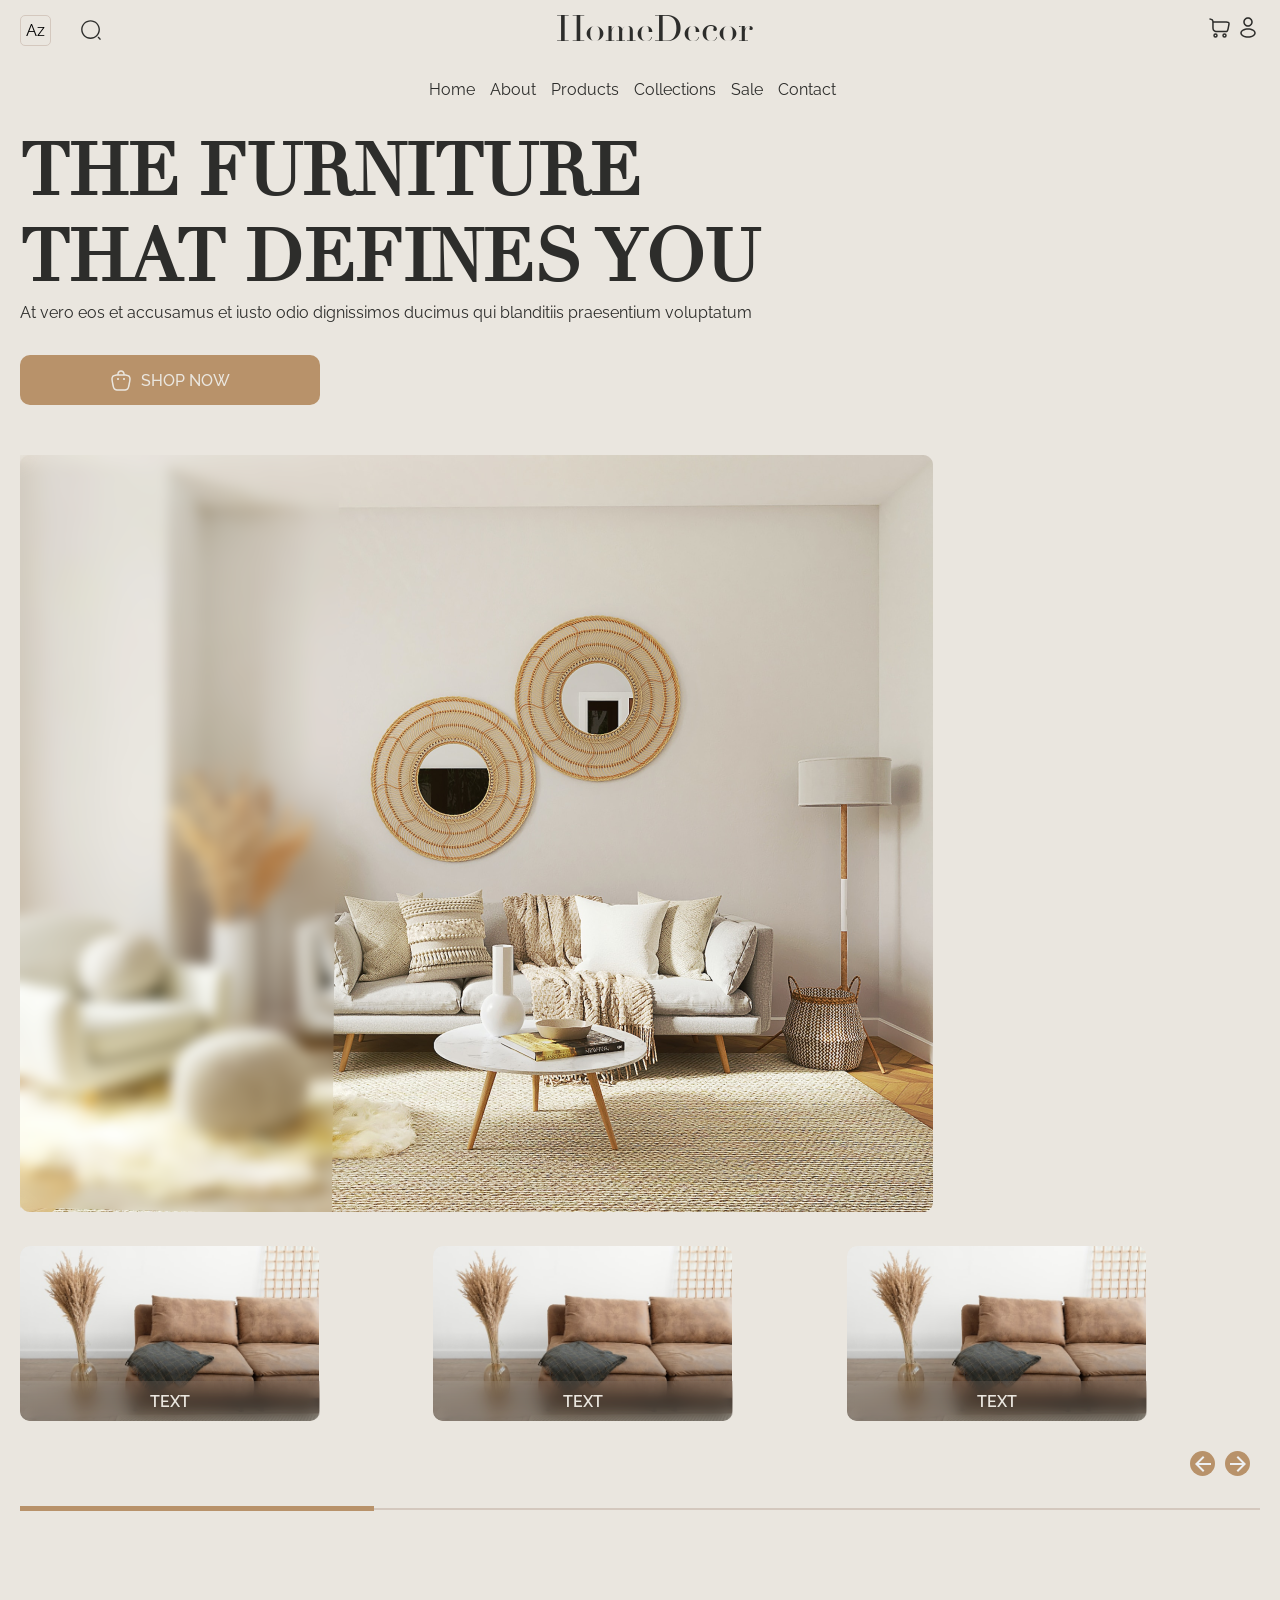
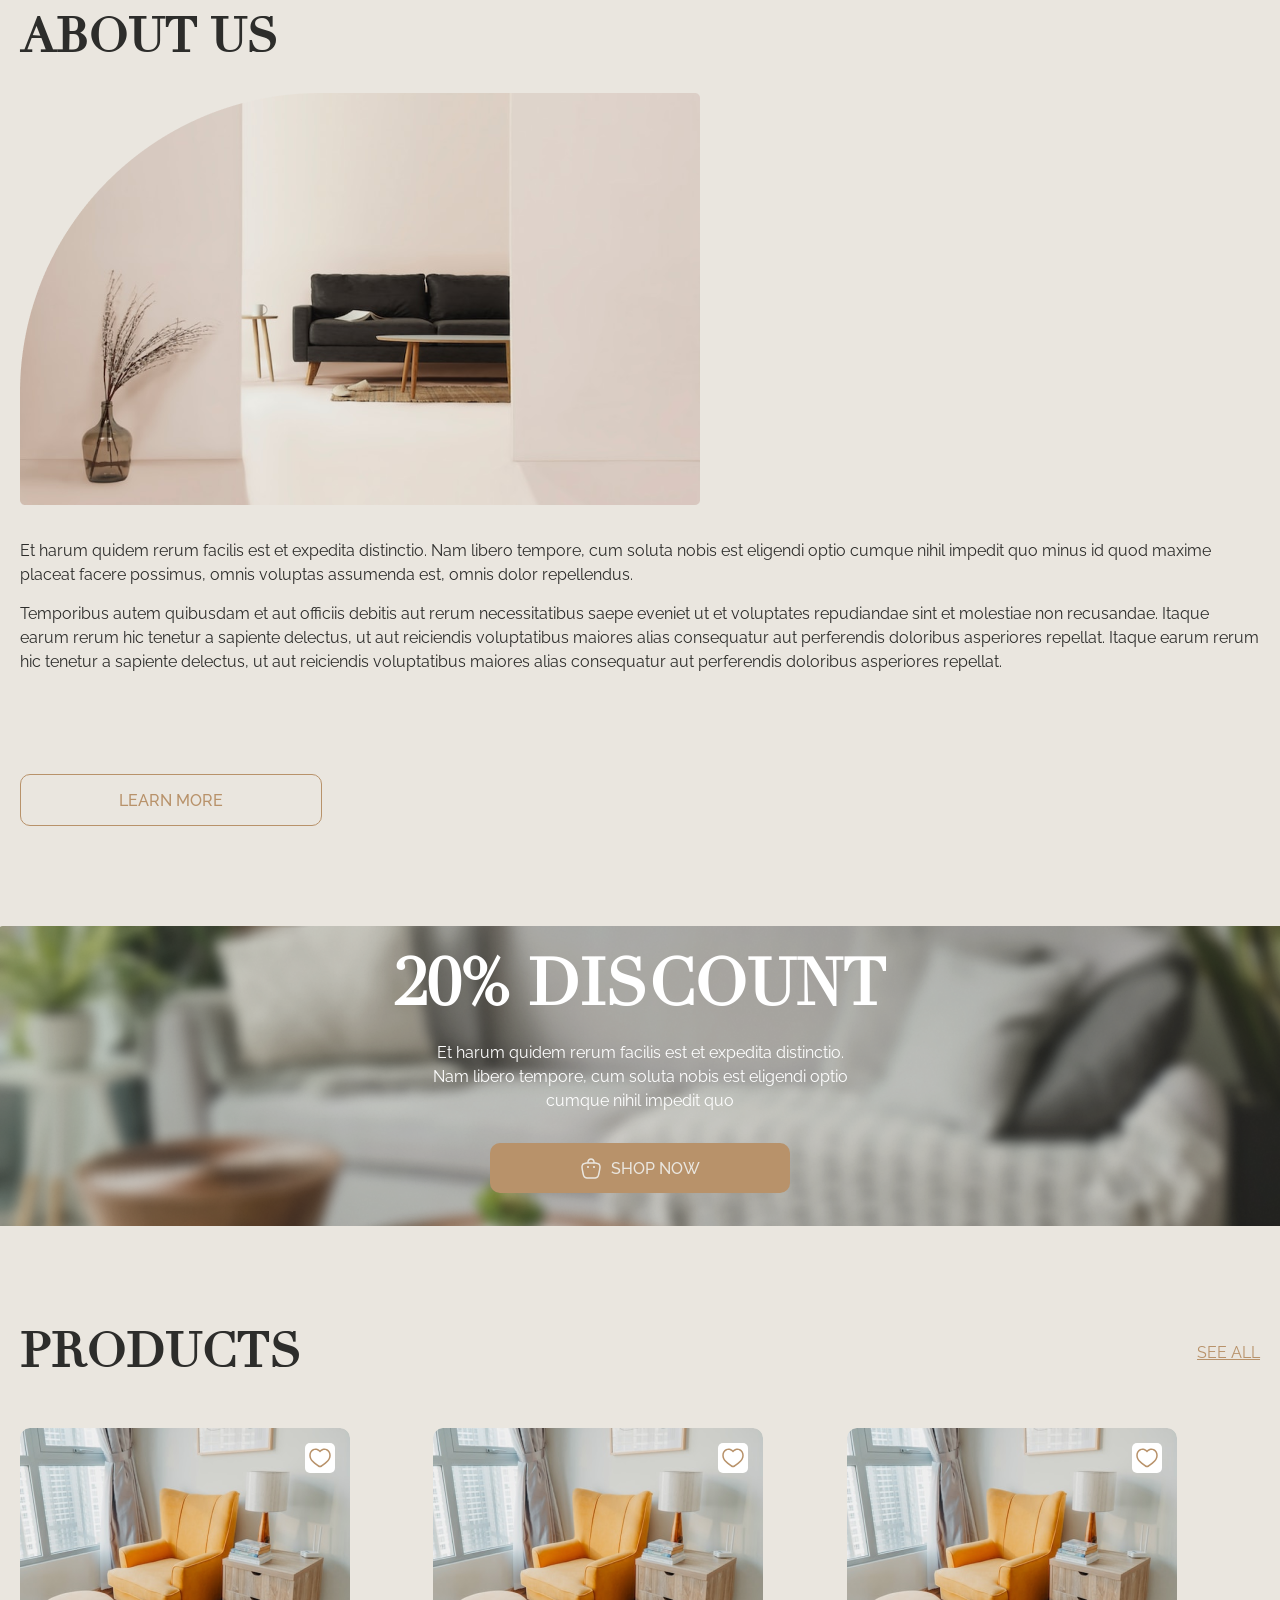
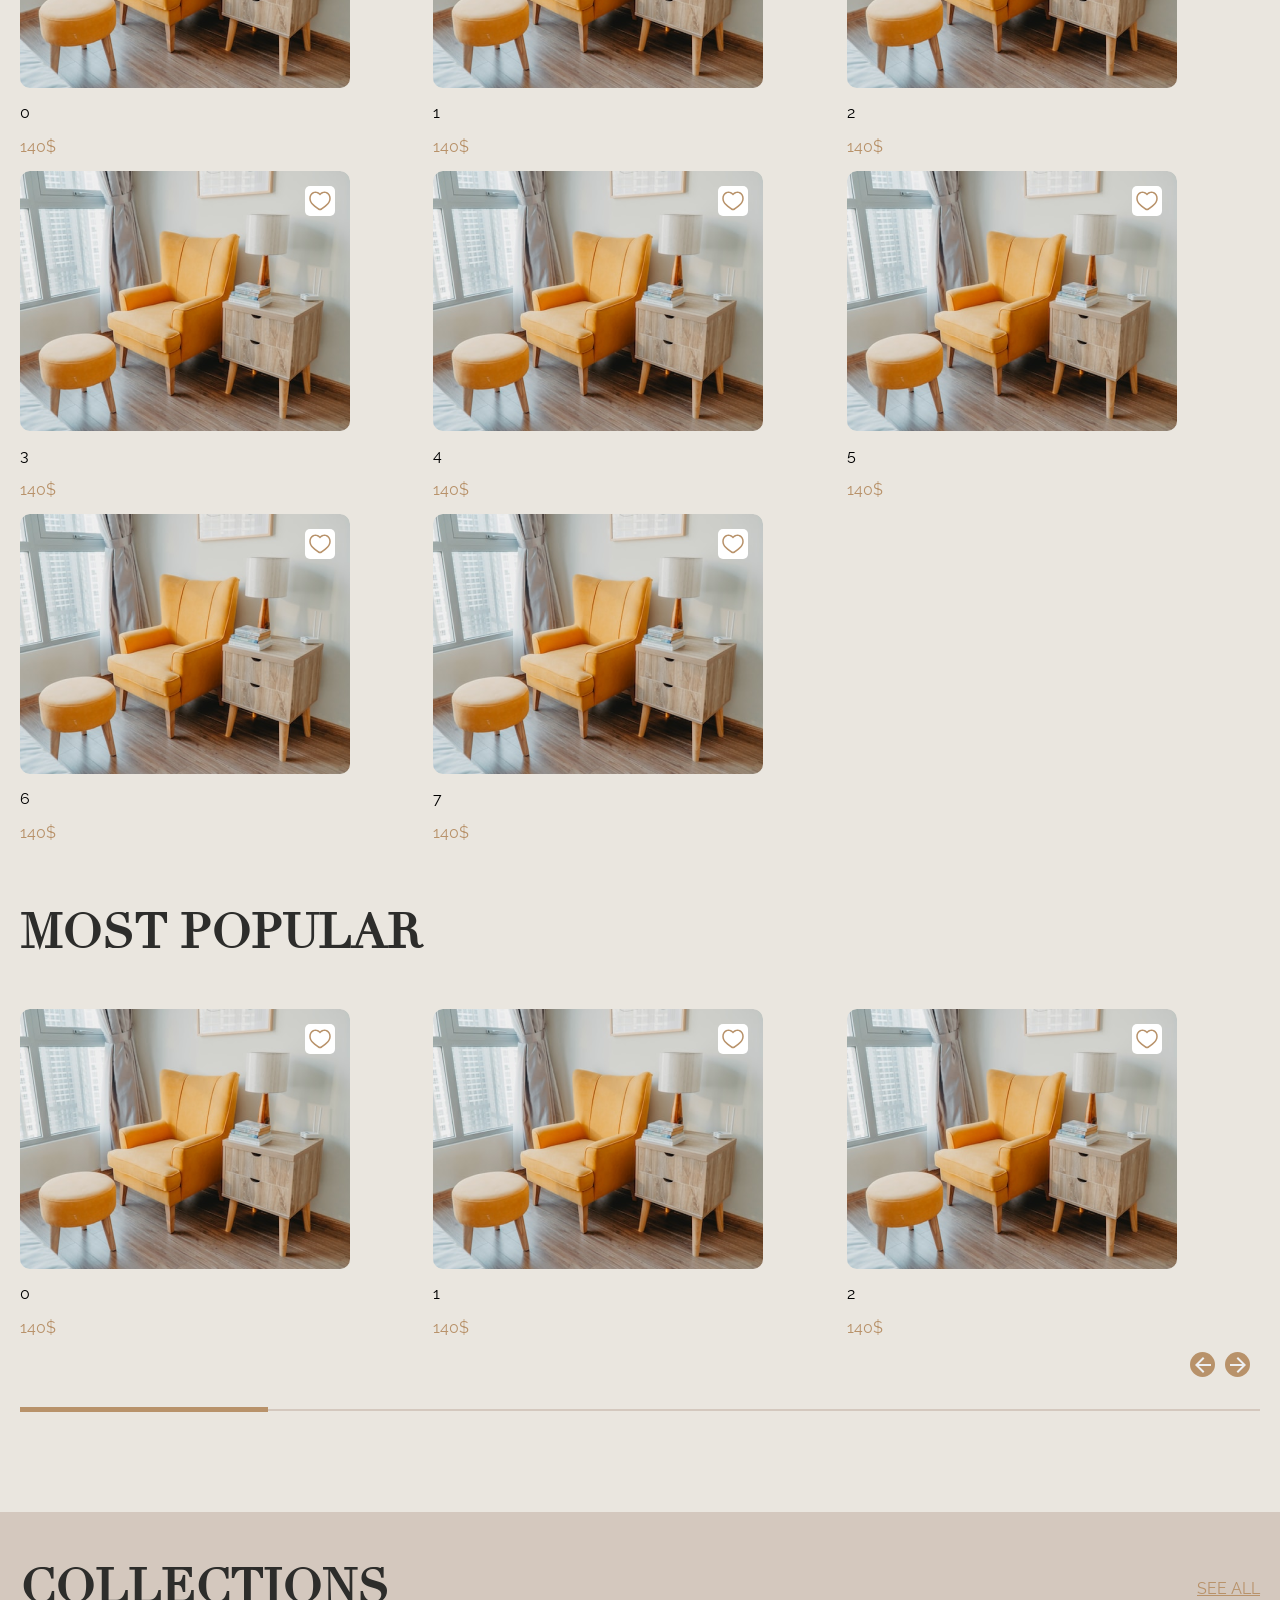
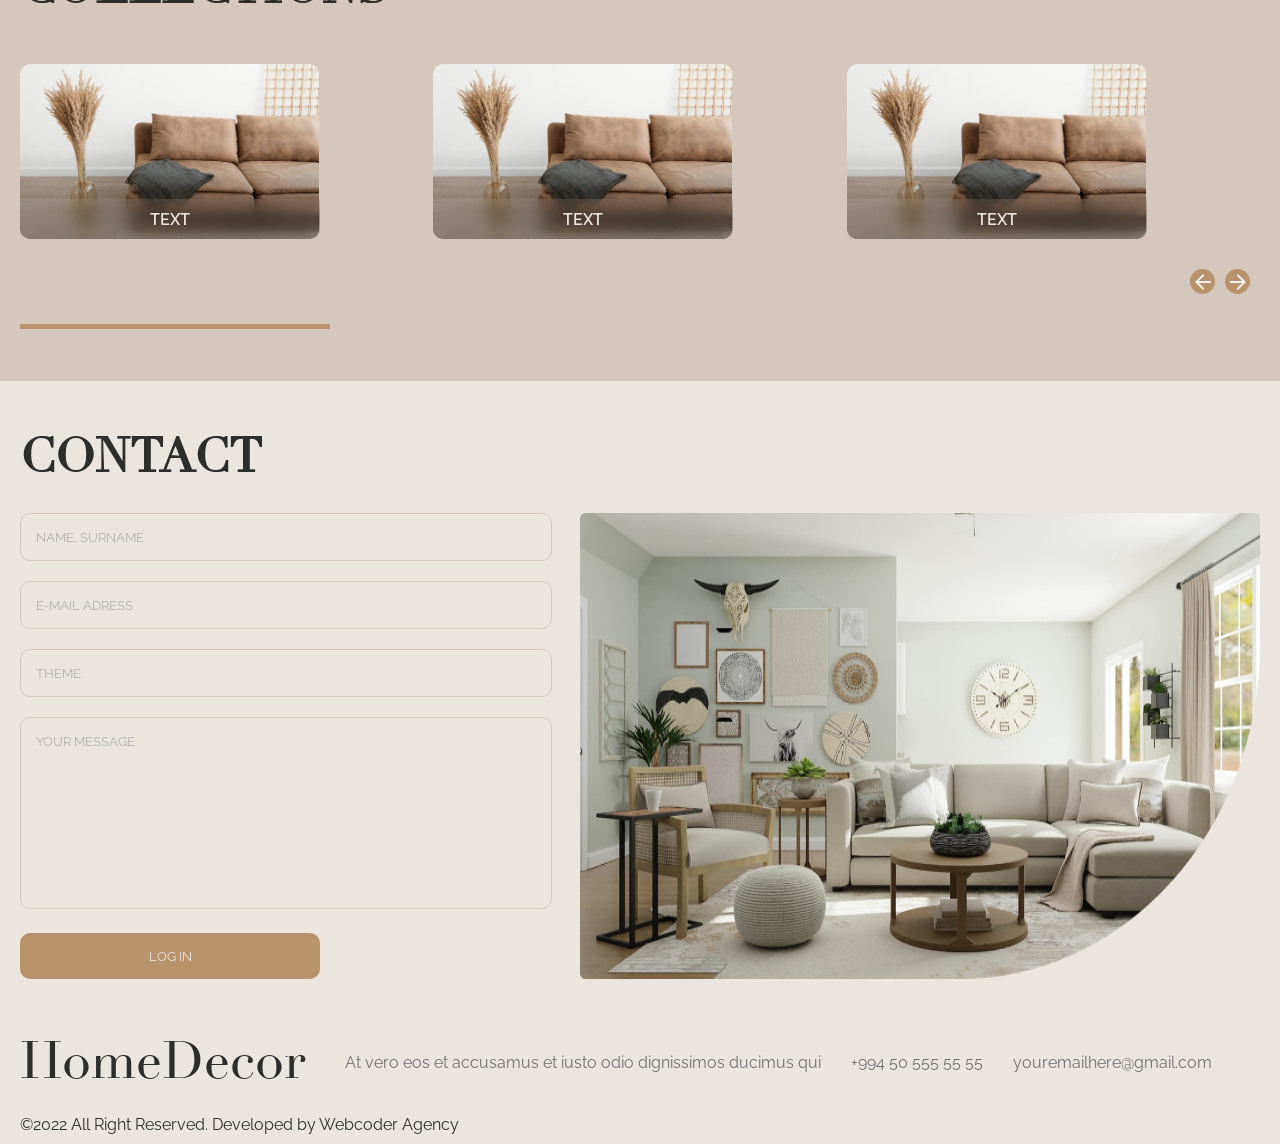
==== commit aff70dfc: "1.7" ====
--- a/html/index.html
+++ b/html/index.html
@@ -10,32 +10,99 @@
     <title>Home page</title>
 </head>
 <body>
+    <div style="display: none;" class="shadow"></div> 
+    <div style="display: none;" class="search-field">
+        <svg  width="20" height="20" viewBox="0 0 20 20" fill="none" xmlns="http://www.w3.org/2000/svg">
+            <path fill-rule="evenodd" clip-rule="evenodd" d="M9.54171 1.52081C5.11192 1.52081 1.52087 5.11186 1.52087 9.54165C1.52087 13.9714 5.11192 17.5625 9.54171 17.5625C13.9715 17.5625 17.5625 13.9714 17.5625 9.54165C17.5625 5.11186 13.9715 1.52081 9.54171 1.52081ZM0.145874 9.54165C0.145874 4.35247 4.35253 0.145813 9.54171 0.145813C14.7309 0.145813 18.9375 4.35247 18.9375 9.54165C18.9375 14.7308 14.7309 18.9375 9.54171 18.9375C4.35253 18.9375 0.145874 14.7308 0.145874 9.54165ZM16.8472 16.8472C17.1157 16.5787 17.551 16.5787 17.8195 16.8472L19.6528 18.6805C19.9213 18.949 19.9213 19.3843 19.6528 19.6528C19.3844 19.9213 18.9491 19.9213 18.6806 19.6528L16.8472 17.8195C16.5788 17.551 16.5788 17.1157 16.8472 16.8472Z" fill="#2D2D2B"/>
+        </svg>
+        <input placeholder="SEARCH OUR STORE" type="text">
+        <div class="cross-icon" onclick="closeSearch()">
+            <svg width="17" height="17" viewBox="0 0 17 17" fill="none" xmlns="http://www.w3.org/2000/svg">
+                <path d="M16.0128 14.8631C16.0883 14.9386 16.1482 15.0282 16.189 15.1269C16.2299 15.2255 16.2509 15.3312 16.2509 15.438C16.2509 15.5447 16.2299 15.6504 16.189 15.7491C16.1482 15.8477 16.0883 15.9373 16.0128 16.0128C15.9373 16.0883 15.8477 16.1482 15.7491 16.189C15.6504 16.2299 15.5447 16.2509 15.438 16.2509C15.3312 16.2509 15.2255 16.2299 15.1269 16.189C15.0282 16.1482 14.9386 16.0883 14.8631 16.0128L8.12545 9.27412L1.3878 16.0128C1.23534 16.1653 1.02856 16.2509 0.812952 16.2509C0.597344 16.2509 0.390566 16.1653 0.238108 16.0128C0.08565 15.8603 4.25015e-09 15.6536 0 15.438C-4.25015e-09 15.2223 0.08565 15.0156 0.238108 14.8631L6.97678 8.12545L0.238108 1.3878C0.08565 1.23534 -1.60641e-09 1.02856 0 0.812952C1.60641e-09 0.597344 0.08565 0.390566 0.238108 0.238108C0.390566 0.08565 0.597344 1.60641e-09 0.812952 0C1.02856 -1.60641e-09 1.23534 0.08565 1.3878 0.238108L8.12545 6.97678L14.8631 0.238108C15.0156 0.08565 15.2223 -4.25015e-09 15.438 0C15.6536 4.25015e-09 15.8603 0.08565 16.0128 0.238108C16.1653 0.390566 16.2509 0.597344 16.2509 0.812952C16.2509 1.02856 16.1653 1.23534 16.0128 1.3878L9.27412 8.12545L16.0128 14.8631Z" fill="#2D2D2B"/>
+            </svg>
+        </div>
+    </div>
+    <div style="display: none;" class="mob-menu">
+        <div class="mob-menu-top">
+            <div class="basket-person-mob">
+                <a class="basket-icon-link basket-icon-comp" href="basket.html">
+                    <svg width="24" height="24" viewBox="0 0 24 24" fill="none" xmlns="http://www.w3.org/2000/svg">
+                        <path d="M7.5 18C8.32843 18 9 18.6716 9 19.5C9 20.3284 8.32843 21 7.5 21C6.67157 21 6 20.3284 6 19.5C6 18.6716 6.67157 18 7.5 18Z" stroke="#2D2D2B" stroke-width="1.5"/>
+                        <path d="M16.5 18.0001C17.3284 18.0001 18 18.6716 18 19.5001C18 20.3285 17.3284 21.0001 16.5 21.0001C15.6716 21.0001 15 20.3285 15 19.5001C15 18.6716 15.6716 18.0001 16.5 18.0001Z" stroke="#2D2D2B" stroke-width="1.5"/>
+                        <path d="M2.26121 3.09184L2.50997 2.38429H2.50997L2.26121 3.09184ZM2.24876 2.29246C1.85799 2.15507 1.42984 2.36048 1.29246 2.75124C1.15507 3.14201 1.36048 3.57016 1.75124 3.70754L2.24876 2.29246ZM4.58584 4.32298L5.20507 3.89983V3.89983L4.58584 4.32298ZM5.88772 14.5862L5.34345 15.1022H5.34345L5.88772 14.5862ZM20.6578 9.88275L21.3923 10.0342L21.3933 10.0296L20.6578 9.88275ZM20.158 12.3075L20.8926 12.4589L20.158 12.3075ZM20.7345 6.69708L20.1401 7.15439L20.7345 6.69708ZM19.1336 15.0504L18.6598 14.469L19.1336 15.0504ZM5.70808 9.76V7.03836H4.20808V9.76H5.70808ZM2.50997 2.38429L2.24876 2.29246L1.75124 3.70754L2.01245 3.79938L2.50997 2.38429ZM10.9375 16.25H16.2404V14.75H10.9375V16.25ZM5.70808 7.03836C5.70808 6.3312 5.7091 5.7411 5.65719 5.26157C5.60346 4.76519 5.48705 4.31247 5.20507 3.89983L3.96661 4.74613C4.05687 4.87822 4.12657 5.05964 4.1659 5.42299C4.20706 5.8032 4.20808 6.29841 4.20808 7.03836H5.70808ZM2.01245 3.79938C2.68006 4.0341 3.11881 4.18965 3.44166 4.34806C3.74488 4.49684 3.87855 4.61727 3.96661 4.74613L5.20507 3.89983C4.92089 3.48397 4.54304 3.21763 4.10241 3.00143C3.68139 2.79485 3.14395 2.60719 2.50997 2.38429L2.01245 3.79938ZM4.20808 9.76C4.20808 11.2125 4.22171 12.2599 4.35876 13.0601C4.50508 13.9144 4.79722 14.5261 5.34345 15.1022L6.43198 14.0702C6.11182 13.7325 5.93913 13.4018 5.83723 12.8069C5.72607 12.1578 5.70808 11.249 5.70808 9.76H4.20808ZM10.9375 14.75C9.52069 14.75 8.53763 14.7482 7.79696 14.6432C7.08215 14.5418 6.70452 14.3576 6.43198 14.0702L5.34345 15.1022C5.93731 15.7286 6.69012 16.0013 7.58636 16.1283C8.45674 16.2518 9.56535 16.25 10.9375 16.25V14.75ZM4.95808 6.87H17.0888V5.37H4.95808V6.87ZM19.9232 9.73135L19.4235 12.1561L20.8926 12.4589L21.3923 10.0342L19.9232 9.73135ZM17.0888 6.87C17.9452 6.87 18.6989 6.871 19.2937 6.93749C19.5893 6.97053 19.8105 7.01643 19.9659 7.07105C20.1273 7.12776 20.153 7.17127 20.1401 7.15439L21.329 6.23978C21.094 5.93436 20.7636 5.76145 20.4632 5.65587C20.1567 5.54818 19.8101 5.48587 19.4604 5.44678C18.7646 5.369 17.9174 5.37 17.0888 5.37V6.87ZM21.3933 10.0296C21.5625 9.18167 21.7062 8.47024 21.7414 7.90038C21.7775 7.31418 21.7108 6.73617 21.329 6.23978L20.1401 7.15439C20.2021 7.23508 20.2706 7.38037 20.2442 7.80797C20.2168 8.25191 20.1002 8.84478 19.9223 9.73595L21.3933 10.0296ZM16.2404 16.25C17.0021 16.25 17.6413 16.2513 18.1566 16.1882C18.6923 16.1227 19.1809 15.9794 19.6074 15.6318L18.6598 14.469C18.5346 14.571 18.3571 14.6525 17.9744 14.6994C17.5712 14.7487 17.0397 14.75 16.2404 14.75V16.25ZM19.4235 12.1561C19.2621 12.9389 19.1535 13.4593 19.0238 13.8442C18.9007 14.2095 18.785 14.367 18.6598 14.469L19.6074 15.6318C20.0339 15.2842 20.2729 14.8346 20.4453 14.3232C20.6111 13.8312 20.7388 13.2049 20.8926 12.4589L19.4235 12.1561Z" fill="#2D2D2B"/>
+                    </svg>
+                    <div style="display: none;" class="basket-circle">1</div>
+                </a>
+                <a href="my-account.html">
+                    <svg width="24" height="24" viewBox="0 0 24 24" fill="none" xmlns="http://www.w3.org/2000/svg">
+                        <path fill-rule="evenodd" clip-rule="evenodd" d="M12 1.25C9.37665 1.25 7.25 3.37665 7.25 6C7.25 8.62335 9.37665 10.75 12 10.75C14.6234 10.75 16.75 8.62335 16.75 6C16.75 3.37665 14.6234 1.25 12 1.25ZM8.75 6C8.75 4.20507 10.2051 2.75 12 2.75C13.7949 2.75 15.25 4.20507 15.25 6C15.25 7.79493 13.7949 9.25 12 9.25C10.2051 9.25 8.75 7.79493 8.75 6Z" fill="#2D2D2B"/>
+                        <path fill-rule="evenodd" clip-rule="evenodd" d="M12 12.25C9.96067 12.25 8.07752 12.7208 6.67815 13.5204C5.3 14.3079 4.25 15.5101 4.25 17C4.25 18.4899 5.3 19.6921 6.67815 20.4796C8.07752 21.2792 9.96067 21.75 12 21.75C14.0393 21.75 15.9225 21.2792 17.3219 20.4796C18.7 19.6921 19.75 18.4899 19.75 17C19.75 15.5101 18.7 14.3079 17.3219 13.5204C15.9225 12.7208 14.0393 12.25 12 12.25ZM5.75 17C5.75 16.2807 6.26701 15.483 7.42236 14.8228C8.55649 14.1747 10.1733 13.75 12 13.75C13.8267 13.75 15.4435 14.1747 16.5776 14.8228C17.733 15.483 18.25 16.2807 18.25 17C18.25 17.7193 17.733 18.517 16.5776 19.1772C15.4435 19.8253 13.8267 20.25 12 20.25C10.1733 20.25 8.55649 19.8253 7.42236 19.1772C6.26701 18.517 5.75 17.7193 5.75 17Z" fill="#2D2D2B"/>
+                    </svg>
+                </a>
+            </div>
+            <div class="cross-icon" onclick="closeMobMenu()">
+                <svg width="17" height="17" viewBox="0 0 17 17" fill="none" xmlns="http://www.w3.org/2000/svg">
+                    <path d="M16.0128 14.8631C16.0883 14.9386 16.1482 15.0282 16.189 15.1269C16.2299 15.2255 16.2509 15.3312 16.2509 15.438C16.2509 15.5447 16.2299 15.6504 16.189 15.7491C16.1482 15.8477 16.0883 15.9373 16.0128 16.0128C15.9373 16.0883 15.8477 16.1482 15.7491 16.189C15.6504 16.2299 15.5447 16.2509 15.438 16.2509C15.3312 16.2509 15.2255 16.2299 15.1269 16.189C15.0282 16.1482 14.9386 16.0883 14.8631 16.0128L8.12545 9.27412L1.3878 16.0128C1.23534 16.1653 1.02856 16.2509 0.812952 16.2509C0.597344 16.2509 0.390566 16.1653 0.238108 16.0128C0.08565 15.8603 4.25015e-09 15.6536 0 15.438C-4.25015e-09 15.2223 0.08565 15.0156 0.238108 14.8631L6.97678 8.12545L0.238108 1.3878C0.08565 1.23534 -1.60641e-09 1.02856 0 0.812952C1.60641e-09 0.597344 0.08565 0.390566 0.238108 0.238108C0.390566 0.08565 0.597344 1.60641e-09 0.812952 0C1.02856 -1.60641e-09 1.23534 0.08565 1.3878 0.238108L8.12545 6.97678L14.8631 0.238108C15.0156 0.08565 15.2223 -4.25015e-09 15.438 0C15.6536 4.25015e-09 15.8603 0.08565 16.0128 0.238108C16.1653 0.390566 16.2509 0.597344 16.2509 0.812952C16.2509 1.02856 16.1653 1.23534 16.0128 1.3878L9.27412 8.12545L16.0128 14.8631Z" fill="#2D2D2B"/>
+                </svg>
+            </div>
+        </div>
+        <ul class="nav-menu">
+            <li class="nav-elem">
+                <a href="index.html">Home</a>
+            </li>
+            <li class="nav-elem">
+                <a href="about-us.html">About</a>
+            </li>
+            <li class="nav-elem">
+                <a href="products.html">Products</a>
+            </li>
+            <li class="nav-elem">
+                <a href="collections.html">Collections</a>
+            </li>
+            <li class="nav-elem">
+                <a href="product.html">Sale</a>
+            </li>
+            <li class="nav-elem">
+                <a href="contact.html">Contact</a>
+            </li>
+        </ul>
+        <div class="langs-container">
+            <div>Az</div>
+            <div>En</div>
+            <div>Ru</div>
+        </div>
+    </div>
     <div class="container">
       <div class="header">
         <div class="header-top">
             <div class="lang-search">
                 <div class="lang">Az</div>
-                <svg width="20" height="20" viewBox="0 0 20 20" fill="none" xmlns="http://www.w3.org/2000/svg">
+                <svg onclick="openSearch()" class="search-icon" width="20" height="20" viewBox="0 0 20 20" fill="none" xmlns="http://www.w3.org/2000/svg">
                     <path fill-rule="evenodd" clip-rule="evenodd" d="M9.54171 1.52081C5.11192 1.52081 1.52087 5.11186 1.52087 9.54165C1.52087 13.9714 5.11192 17.5625 9.54171 17.5625C13.9715 17.5625 17.5625 13.9714 17.5625 9.54165C17.5625 5.11186 13.9715 1.52081 9.54171 1.52081ZM0.145874 9.54165C0.145874 4.35247 4.35253 0.145813 9.54171 0.145813C14.7309 0.145813 18.9375 4.35247 18.9375 9.54165C18.9375 14.7308 14.7309 18.9375 9.54171 18.9375C4.35253 18.9375 0.145874 14.7308 0.145874 9.54165ZM16.8472 16.8472C17.1157 16.5787 17.551 16.5787 17.8195 16.8472L19.6528 18.6805C19.9213 18.949 19.9213 19.3843 19.6528 19.6528C19.3844 19.9213 18.9491 19.9213 18.6806 19.6528L16.8472 17.8195C16.5788 17.551 16.5788 17.1157 16.8472 16.8472Z" fill="#2D2D2B"/>
                 </svg>
             </div>
             <h4 class="header-top-title">HomeDecor</h4>
             <div class="basket-person">
-                <svg width="24" height="24" viewBox="0 0 24 24" fill="none" xmlns="http://www.w3.org/2000/svg">
-                    <path d="M7.5 18C8.32843 18 9 18.6716 9 19.5C9 20.3284 8.32843 21 7.5 21C6.67157 21 6 20.3284 6 19.5C6 18.6716 6.67157 18 7.5 18Z" stroke="#2D2D2B" stroke-width="1.5"/>
-                    <path d="M16.5 18.0001C17.3284 18.0001 18 18.6716 18 19.5001C18 20.3285 17.3284 21.0001 16.5 21.0001C15.6716 21.0001 15 20.3285 15 19.5001C15 18.6716 15.6716 18.0001 16.5 18.0001Z" stroke="#2D2D2B" stroke-width="1.5"/>
-                    <path d="M2.26121 3.09184L2.50997 2.38429H2.50997L2.26121 3.09184ZM2.24876 2.29246C1.85799 2.15507 1.42984 2.36048 1.29246 2.75124C1.15507 3.14201 1.36048 3.57016 1.75124 3.70754L2.24876 2.29246ZM4.58584 4.32298L5.20507 3.89983V3.89983L4.58584 4.32298ZM5.88772 14.5862L5.34345 15.1022H5.34345L5.88772 14.5862ZM20.6578 9.88275L21.3923 10.0342L21.3933 10.0296L20.6578 9.88275ZM20.158 12.3075L20.8926 12.4589L20.158 12.3075ZM20.7345 6.69708L20.1401 7.15439L20.7345 6.69708ZM19.1336 15.0504L18.6598 14.469L19.1336 15.0504ZM5.70808 9.76V7.03836H4.20808V9.76H5.70808ZM2.50997 2.38429L2.24876 2.29246L1.75124 3.70754L2.01245 3.79938L2.50997 2.38429ZM10.9375 16.25H16.2404V14.75H10.9375V16.25ZM5.70808 7.03836C5.70808 6.3312 5.7091 5.7411 5.65719 5.26157C5.60346 4.76519 5.48705 4.31247 5.20507 3.89983L3.96661 4.74613C4.05687 4.87822 4.12657 5.05964 4.1659 5.42299C4.20706 5.8032 4.20808 6.29841 4.20808 7.03836H5.70808ZM2.01245 3.79938C2.68006 4.0341 3.11881 4.18965 3.44166 4.34806C3.74488 4.49684 3.87855 4.61727 3.96661 4.74613L5.20507 3.89983C4.92089 3.48397 4.54304 3.21763 4.10241 3.00143C3.68139 2.79485 3.14395 2.60719 2.50997 2.38429L2.01245 3.79938ZM4.20808 9.76C4.20808 11.2125 4.22171 12.2599 4.35876 13.0601C4.50508 13.9144 4.79722 14.5261 5.34345 15.1022L6.43198 14.0702C6.11182 13.7325 5.93913 13.4018 5.83723 12.8069C5.72607 12.1578 5.70808 11.249 5.70808 9.76H4.20808ZM10.9375 14.75C9.52069 14.75 8.53763 14.7482 7.79696 14.6432C7.08215 14.5418 6.70452 14.3576 6.43198 14.0702L5.34345 15.1022C5.93731 15.7286 6.69012 16.0013 7.58636 16.1283C8.45674 16.2518 9.56535 16.25 10.9375 16.25V14.75ZM4.95808 6.87H17.0888V5.37H4.95808V6.87ZM19.9232 9.73135L19.4235 12.1561L20.8926 12.4589L21.3923 10.0342L19.9232 9.73135ZM17.0888 6.87C17.9452 6.87 18.6989 6.871 19.2937 6.93749C19.5893 6.97053 19.8105 7.01643 19.9659 7.07105C20.1273 7.12776 20.153 7.17127 20.1401 7.15439L21.329 6.23978C21.094 5.93436 20.7636 5.76145 20.4632 5.65587C20.1567 5.54818 19.8101 5.48587 19.4604 5.44678C18.7646 5.369 17.9174 5.37 17.0888 5.37V6.87ZM21.3933 10.0296C21.5625 9.18167 21.7062 8.47024 21.7414 7.90038C21.7775 7.31418 21.7108 6.73617 21.329 6.23978L20.1401 7.15439C20.2021 7.23508 20.2706 7.38037 20.2442 7.80797C20.2168 8.25191 20.1002 8.84478 19.9223 9.73595L21.3933 10.0296ZM16.2404 16.25C17.0021 16.25 17.6413 16.2513 18.1566 16.1882C18.6923 16.1227 19.1809 15.9794 19.6074 15.6318L18.6598 14.469C18.5346 14.571 18.3571 14.6525 17.9744 14.6994C17.5712 14.7487 17.0397 14.75 16.2404 14.75V16.25ZM19.4235 12.1561C19.2621 12.9389 19.1535 13.4593 19.0238 13.8442C18.9007 14.2095 18.785 14.367 18.6598 14.469L19.6074 15.6318C20.0339 15.2842 20.2729 14.8346 20.4453 14.3232C20.6111 13.8312 20.7388 13.2049 20.8926 12.4589L19.4235 12.1561Z" fill="#2D2D2B"/>
-                </svg>
-                <svg width="24" height="24" viewBox="0 0 24 24" fill="none" xmlns="http://www.w3.org/2000/svg">
-                    <path fill-rule="evenodd" clip-rule="evenodd" d="M12 1.25C9.37665 1.25 7.25 3.37665 7.25 6C7.25 8.62335 9.37665 10.75 12 10.75C14.6234 10.75 16.75 8.62335 16.75 6C16.75 3.37665 14.6234 1.25 12 1.25ZM8.75 6C8.75 4.20507 10.2051 2.75 12 2.75C13.7949 2.75 15.25 4.20507 15.25 6C15.25 7.79493 13.7949 9.25 12 9.25C10.2051 9.25 8.75 7.79493 8.75 6Z" fill="#2D2D2B"/>
-                    <path fill-rule="evenodd" clip-rule="evenodd" d="M12 12.25C9.96067 12.25 8.07752 12.7208 6.67815 13.5204C5.3 14.3079 4.25 15.5101 4.25 17C4.25 18.4899 5.3 19.6921 6.67815 20.4796C8.07752 21.2792 9.96067 21.75 12 21.75C14.0393 21.75 15.9225 21.2792 17.3219 20.4796C18.7 19.6921 19.75 18.4899 19.75 17C19.75 15.5101 18.7 14.3079 17.3219 13.5204C15.9225 12.7208 14.0393 12.25 12 12.25ZM5.75 17C5.75 16.2807 6.26701 15.483 7.42236 14.8228C8.55649 14.1747 10.1733 13.75 12 13.75C13.8267 13.75 15.4435 14.1747 16.5776 14.8228C17.733 15.483 18.25 16.2807 18.25 17C18.25 17.7193 17.733 18.517 16.5776 19.1772C15.4435 19.8253 13.8267 20.25 12 20.25C10.1733 20.25 8.55649 19.8253 7.42236 19.1772C6.26701 18.517 5.75 17.7193 5.75 17Z" fill="#2D2D2B"/>
-                </svg>
+                <a class="basket-icon-link" href="basket.html">
+                    <svg width="24" height="24" viewBox="0 0 24 24" fill="none" xmlns="http://www.w3.org/2000/svg">
+                        <path d="M7.5 18C8.32843 18 9 18.6716 9 19.5C9 20.3284 8.32843 21 7.5 21C6.67157 21 6 20.3284 6 19.5C6 18.6716 6.67157 18 7.5 18Z" stroke="#2D2D2B" stroke-width="1.5"/>
+                        <path d="M16.5 18.0001C17.3284 18.0001 18 18.6716 18 19.5001C18 20.3285 17.3284 21.0001 16.5 21.0001C15.6716 21.0001 15 20.3285 15 19.5001C15 18.6716 15.6716 18.0001 16.5 18.0001Z" stroke="#2D2D2B" stroke-width="1.5"/>
+                        <path d="M2.26121 3.09184L2.50997 2.38429H2.50997L2.26121 3.09184ZM2.24876 2.29246C1.85799 2.15507 1.42984 2.36048 1.29246 2.75124C1.15507 3.14201 1.36048 3.57016 1.75124 3.70754L2.24876 2.29246ZM4.58584 4.32298L5.20507 3.89983V3.89983L4.58584 4.32298ZM5.88772 14.5862L5.34345 15.1022H5.34345L5.88772 14.5862ZM20.6578 9.88275L21.3923 10.0342L21.3933 10.0296L20.6578 9.88275ZM20.158 12.3075L20.8926 12.4589L20.158 12.3075ZM20.7345 6.69708L20.1401 7.15439L20.7345 6.69708ZM19.1336 15.0504L18.6598 14.469L19.1336 15.0504ZM5.70808 9.76V7.03836H4.20808V9.76H5.70808ZM2.50997 2.38429L2.24876 2.29246L1.75124 3.70754L2.01245 3.79938L2.50997 2.38429ZM10.9375 16.25H16.2404V14.75H10.9375V16.25ZM5.70808 7.03836C5.70808 6.3312 5.7091 5.7411 5.65719 5.26157C5.60346 4.76519 5.48705 4.31247 5.20507 3.89983L3.96661 4.74613C4.05687 4.87822 4.12657 5.05964 4.1659 5.42299C4.20706 5.8032 4.20808 6.29841 4.20808 7.03836H5.70808ZM2.01245 3.79938C2.68006 4.0341 3.11881 4.18965 3.44166 4.34806C3.74488 4.49684 3.87855 4.61727 3.96661 4.74613L5.20507 3.89983C4.92089 3.48397 4.54304 3.21763 4.10241 3.00143C3.68139 2.79485 3.14395 2.60719 2.50997 2.38429L2.01245 3.79938ZM4.20808 9.76C4.20808 11.2125 4.22171 12.2599 4.35876 13.0601C4.50508 13.9144 4.79722 14.5261 5.34345 15.1022L6.43198 14.0702C6.11182 13.7325 5.93913 13.4018 5.83723 12.8069C5.72607 12.1578 5.70808 11.249 5.70808 9.76H4.20808ZM10.9375 14.75C9.52069 14.75 8.53763 14.7482 7.79696 14.6432C7.08215 14.5418 6.70452 14.3576 6.43198 14.0702L5.34345 15.1022C5.93731 15.7286 6.69012 16.0013 7.58636 16.1283C8.45674 16.2518 9.56535 16.25 10.9375 16.25V14.75ZM4.95808 6.87H17.0888V5.37H4.95808V6.87ZM19.9232 9.73135L19.4235 12.1561L20.8926 12.4589L21.3923 10.0342L19.9232 9.73135ZM17.0888 6.87C17.9452 6.87 18.6989 6.871 19.2937 6.93749C19.5893 6.97053 19.8105 7.01643 19.9659 7.07105C20.1273 7.12776 20.153 7.17127 20.1401 7.15439L21.329 6.23978C21.094 5.93436 20.7636 5.76145 20.4632 5.65587C20.1567 5.54818 19.8101 5.48587 19.4604 5.44678C18.7646 5.369 17.9174 5.37 17.0888 5.37V6.87ZM21.3933 10.0296C21.5625 9.18167 21.7062 8.47024 21.7414 7.90038C21.7775 7.31418 21.7108 6.73617 21.329 6.23978L20.1401 7.15439C20.2021 7.23508 20.2706 7.38037 20.2442 7.80797C20.2168 8.25191 20.1002 8.84478 19.9223 9.73595L21.3933 10.0296ZM16.2404 16.25C17.0021 16.25 17.6413 16.2513 18.1566 16.1882C18.6923 16.1227 19.1809 15.9794 19.6074 15.6318L18.6598 14.469C18.5346 14.571 18.3571 14.6525 17.9744 14.6994C17.5712 14.7487 17.0397 14.75 16.2404 14.75V16.25ZM19.4235 12.1561C19.2621 12.9389 19.1535 13.4593 19.0238 13.8442C18.9007 14.2095 18.785 14.367 18.6598 14.469L19.6074 15.6318C20.0339 15.2842 20.2729 14.8346 20.4453 14.3232C20.6111 13.8312 20.7388 13.2049 20.8926 12.4589L19.4235 12.1561Z" fill="#2D2D2B"/>
+                    </svg>
+                    <div style="display: none;" class="basket-circle">1</div>
+                </a>
+                <a href="my-account.html">
+                    <svg width="24" height="24" viewBox="0 0 24 24" fill="none" xmlns="http://www.w3.org/2000/svg">
+                        <path fill-rule="evenodd" clip-rule="evenodd" d="M12 1.25C9.37665 1.25 7.25 3.37665 7.25 6C7.25 8.62335 9.37665 10.75 12 10.75C14.6234 10.75 16.75 8.62335 16.75 6C16.75 3.37665 14.6234 1.25 12 1.25ZM8.75 6C8.75 4.20507 10.2051 2.75 12 2.75C13.7949 2.75 15.25 4.20507 15.25 6C15.25 7.79493 13.7949 9.25 12 9.25C10.2051 9.25 8.75 7.79493 8.75 6Z" fill="#2D2D2B"/>
+                        <path fill-rule="evenodd" clip-rule="evenodd" d="M12 12.25C9.96067 12.25 8.07752 12.7208 6.67815 13.5204C5.3 14.3079 4.25 15.5101 4.25 17C4.25 18.4899 5.3 19.6921 6.67815 20.4796C8.07752 21.2792 9.96067 21.75 12 21.75C14.0393 21.75 15.9225 21.2792 17.3219 20.4796C18.7 19.6921 19.75 18.4899 19.75 17C19.75 15.5101 18.7 14.3079 17.3219 13.5204C15.9225 12.7208 14.0393 12.25 12 12.25ZM5.75 17C5.75 16.2807 6.26701 15.483 7.42236 14.8228C8.55649 14.1747 10.1733 13.75 12 13.75C13.8267 13.75 15.4435 14.1747 16.5776 14.8228C17.733 15.483 18.25 16.2807 18.25 17C18.25 17.7193 17.733 18.517 16.5776 19.1772C15.4435 19.8253 13.8267 20.25 12 20.25C10.1733 20.25 8.55649 19.8253 7.42236 19.1772C6.26701 18.517 5.75 17.7193 5.75 17Z" fill="#2D2D2B"/>
+                    </svg>
+                </a>
             </div>
             <div class="search-mob-menu">
-                <svg width="20" height="20" viewBox="0 0 20 20" fill="none" xmlns="http://www.w3.org/2000/svg">
+                <svg onclick="openSearch()" width="20" height="20" viewBox="0 0 20 20" fill="none" xmlns="http://www.w3.org/2000/svg">
                     <path fill-rule="evenodd" clip-rule="evenodd" d="M9.54171 1.52081C5.11192 1.52081 1.52087 5.11186 1.52087 9.54165C1.52087 13.9714 5.11192 17.5625 9.54171 17.5625C13.9715 17.5625 17.5625 13.9714 17.5625 9.54165C17.5625 5.11186 13.9715 1.52081 9.54171 1.52081ZM0.145874 9.54165C0.145874 4.35247 4.35253 0.145813 9.54171 0.145813C14.7309 0.145813 18.9375 4.35247 18.9375 9.54165C18.9375 14.7308 14.7309 18.9375 9.54171 18.9375C4.35253 18.9375 0.145874 14.7308 0.145874 9.54165ZM16.8472 16.8472C17.1157 16.5787 17.551 16.5787 17.8195 16.8472L19.6528 18.6805C19.9213 18.949 19.9213 19.3843 19.6528 19.6528C19.3844 19.9213 18.9491 19.9213 18.6806 19.6528L16.8472 17.8195C16.5788 17.551 16.5788 17.1157 16.8472 16.8472Z" fill="#2D2D2B"/>
                 </svg>
-                <svg width="18" height="14" viewBox="0 0 18 14" fill="none" xmlns="http://www.w3.org/2000/svg">
+                <svg class="mob-menu-icon" onclick="openMobMenu()" width="18" height="14" viewBox="0 0 18 14" fill="none" xmlns="http://www.w3.org/2000/svg">
                     <path d="M1 1H17M1 7H17M1 13H17" stroke="#2D2D2B" stroke-width="2" stroke-linecap="round" stroke-linejoin="round"/>
                 </svg>
             </div>
@@ -43,22 +110,22 @@
         <div class="nav-menu-container">
             <ul class="nav-menu">
                 <li class="nav-elem">
-                    <a href="">Home</a>
-                </li>
-                <li class="nav-elem">
-                    <a href="">About</a>
-                </li>
-                <li class="nav-elem">
-                    <a href="">Products</a>
-                </li>
-                <li class="nav-elem">
-                    <a href="">Collections</a>
-                </li>
-                <li class="nav-elem">
-                    <a href="">Sale</a>
-                </li>
-                <li class="nav-elem">
-                    <a href="">Contact</a>
+                    <a href="index.html">Home</a>
+                </li>
+                <li class="nav-elem">
+                    <a href="about-us.html">About</a>
+                </li>
+                <li class="nav-elem">
+                    <a href="products.html">Products</a>
+                </li>
+                <li class="nav-elem">
+                    <a href="collections.html">Collections</a>
+                </li>
+                <li class="nav-elem">
+                    <a href="product.html">Sale</a>
+                </li>
+                <li class="nav-elem">
+                    <a href="contact.html">Contact</a>
                 </li>
             </ul>
         </div>
@@ -76,7 +143,11 @@
                         <path d="M8 9C8 9.55229 7.55228 10 7 10C6.44771 10 6 9.55229 6 9C6 8.44771 6.44771 8 7 8C7.55228 8 8 8.44771 8 9Z" fill="#EAE6DF"/>
                         <path fill-rule="evenodd" clip-rule="evenodd" d="M6.25 4.27567V4C6.25 1.92893 7.92893 0.25 10 0.25C12.0711 0.25 13.75 1.92893 13.75 4V4.27567C14.4084 4.29605 14.9947 4.33261 15.5149 4.39818C16.7162 4.54961 17.6886 4.8682 18.4397 5.6018C18.6903 5.84656 18.9131 6.1183 19.1039 6.41205C19.676 7.29247 19.7977 8.30842 19.7106 9.51604C19.6254 10.6979 19.3286 12.1818 18.952 14.0648L18.9328 14.1604C18.6715 15.4673 18.4635 16.5074 18.2061 17.3256C17.941 18.1683 17.6025 18.8497 17.0361 19.4017C16.8414 19.5915 16.6306 19.7643 16.4063 19.918C15.754 20.3651 15.0194 20.5634 14.1411 20.6581C13.2883 20.75 12.2276 20.75 10.8948 20.75H9.10528C7.77249 20.75 6.71181 20.75 5.85904 20.6581C4.98068 20.5634 4.24614 20.3651 3.59385 19.918C3.3695 19.7643 3.15877 19.5915 2.96399 19.4017C2.39766 18.8497 2.05914 18.1683 1.79405 17.3256C1.53667 16.5074 1.32867 15.4673 1.06729 14.1604L1.04822 14.065C0.671577 12.1819 0.374781 10.698 0.289538 9.51604C0.202441 8.30842 0.324151 7.29247 0.896189 6.41205C1.08705 6.1183 1.30982 5.84656 1.56044 5.6018C2.31157 4.8682 3.28392 4.54961 4.48518 4.39818C5.00535 4.33261 5.59162 4.29605 6.25 4.27567ZM7.75 4C7.75 2.75736 8.75736 1.75 10 1.75C11.2426 1.75 12.25 2.75736 12.25 4V4.2522C11.8258 4.24999 11.378 4.25 10.9055 4.25H9.09462C8.62211 4.25 8.17425 4.24999 7.75 4.2522V4ZM2.60849 6.67491C3.02293 6.27015 3.61646 6.01956 4.67278 5.88641C5.74368 5.75141 7.1623 5.75 9.14859 5.75H10.8515C12.8378 5.75 14.2564 5.75141 15.3273 5.88641C16.3837 6.01956 16.9772 6.27015 17.3916 6.67491C17.5631 6.84238 17.7155 7.02831 17.8461 7.2293C18.1617 7.71507 18.2911 8.34622 18.2145 9.40814C18.1368 10.4847 17.86 11.8761 17.4705 13.8238C17.1987 15.1827 17.0055 16.1434 16.7752 16.8755C16.5498 17.5919 16.3103 18.0145 15.9892 18.3275C15.8559 18.4573 15.7118 18.5755 15.5582 18.6808C15.1884 18.9343 14.7271 19.0863 13.9803 19.1667C13.2173 19.249 12.2374 19.25 10.8515 19.25H9.14859C7.76271 19.25 6.78285 19.249 6.01978 19.1667C5.27307 19.0863 4.81176 18.9343 4.44188 18.6808C4.28838 18.5755 4.1442 18.4573 4.01093 18.3275C3.68979 18.0145 3.45028 17.5919 3.22492 16.8755C2.99463 16.1434 2.80147 15.1828 2.52967 13.8238C2.14013 11.8761 1.8633 10.4847 1.78565 9.40814C1.70906 8.34622 1.83838 7.71507 2.15401 7.2293C2.2846 7.02831 2.43702 6.84238 2.60849 6.67491Z" fill="#EAE6DF"/>
                     </svg>
-                    <div class="shop-now-btn-text">SHOP NOW</div> 
+                    <div class="shop-now-btn-text">
+                        <a href="products.html">
+                            SHOP NOW
+                        </a>
+                    </div> 
                 </div>
             </div>
             <div class="header-container">
@@ -177,7 +248,11 @@
                     <path d="M8 9C8 9.55229 7.55228 10 7 10C6.44771 10 6 9.55229 6 9C6 8.44771 6.44771 8 7 8C7.55228 8 8 8.44771 8 9Z" fill="#EAE6DF"/>
                     <path fill-rule="evenodd" clip-rule="evenodd" d="M6.25 4.27567V4C6.25 1.92893 7.92893 0.25 10 0.25C12.0711 0.25 13.75 1.92893 13.75 4V4.27567C14.4084 4.29605 14.9947 4.33261 15.5149 4.39818C16.7162 4.54961 17.6886 4.8682 18.4397 5.6018C18.6903 5.84656 18.9131 6.1183 19.1039 6.41205C19.676 7.29247 19.7977 8.30842 19.7106 9.51604C19.6254 10.6979 19.3286 12.1818 18.952 14.0648L18.9328 14.1604C18.6715 15.4673 18.4635 16.5074 18.2061 17.3256C17.941 18.1683 17.6025 18.8497 17.0361 19.4017C16.8414 19.5915 16.6306 19.7643 16.4063 19.918C15.754 20.3651 15.0194 20.5634 14.1411 20.6581C13.2883 20.75 12.2276 20.75 10.8948 20.75H9.10528C7.77249 20.75 6.71181 20.75 5.85904 20.6581C4.98068 20.5634 4.24614 20.3651 3.59385 19.918C3.3695 19.7643 3.15877 19.5915 2.96399 19.4017C2.39766 18.8497 2.05914 18.1683 1.79405 17.3256C1.53667 16.5074 1.32867 15.4673 1.06729 14.1604L1.04822 14.065C0.671577 12.1819 0.374781 10.698 0.289538 9.51604C0.202441 8.30842 0.324151 7.29247 0.896189 6.41205C1.08705 6.1183 1.30982 5.84656 1.56044 5.6018C2.31157 4.8682 3.28392 4.54961 4.48518 4.39818C5.00535 4.33261 5.59162 4.29605 6.25 4.27567ZM7.75 4C7.75 2.75736 8.75736 1.75 10 1.75C11.2426 1.75 12.25 2.75736 12.25 4V4.2522C11.8258 4.24999 11.378 4.25 10.9055 4.25H9.09462C8.62211 4.25 8.17425 4.24999 7.75 4.2522V4ZM2.60849 6.67491C3.02293 6.27015 3.61646 6.01956 4.67278 5.88641C5.74368 5.75141 7.1623 5.75 9.14859 5.75H10.8515C12.8378 5.75 14.2564 5.75141 15.3273 5.88641C16.3837 6.01956 16.9772 6.27015 17.3916 6.67491C17.5631 6.84238 17.7155 7.02831 17.8461 7.2293C18.1617 7.71507 18.2911 8.34622 18.2145 9.40814C18.1368 10.4847 17.86 11.8761 17.4705 13.8238C17.1987 15.1827 17.0055 16.1434 16.7752 16.8755C16.5498 17.5919 16.3103 18.0145 15.9892 18.3275C15.8559 18.4573 15.7118 18.5755 15.5582 18.6808C15.1884 18.9343 14.7271 19.0863 13.9803 19.1667C13.2173 19.249 12.2374 19.25 10.8515 19.25H9.14859C7.76271 19.25 6.78285 19.249 6.01978 19.1667C5.27307 19.0863 4.81176 18.9343 4.44188 18.6808C4.28838 18.5755 4.1442 18.4573 4.01093 18.3275C3.68979 18.0145 3.45028 17.5919 3.22492 16.8755C2.99463 16.1434 2.80147 15.1828 2.52967 13.8238C2.14013 11.8761 1.8633 10.4847 1.78565 9.40814C1.70906 8.34622 1.83838 7.71507 2.15401 7.2293C2.2846 7.02831 2.43702 6.84238 2.60849 6.67491Z" fill="#EAE6DF"/>
                 </svg>
-                <div class="shop-now-btn-text">SHOP NOW</div> 
+                <div class="shop-now-btn-text">
+                    <a href="products.html">
+                        SHOP NOW
+                    </a>
+                </div> 
             </div>
         </div>
       </div>
@@ -385,6 +460,7 @@
         initProducts('products-below')
         initProducts('wrapper1')
         initProducts('wrapper2')
+        showBasketItemsQty()
     </script>
 </body>
 </html>
--- a/css/index.css
+++ b/css/index.css
@@ -4,7 +4,7 @@
 @import "footer.css";
 
 .discount-container,.discount-block,.products-top
-.lines-collections,.products-top {
+.lines-collections,.products-top,.header-phrase-img {
     display: flex;
 }
 .header-phrase-img {
@@ -118,4 +118,23 @@
 }
 .collections-slider-mob {
     display: none;
+}
+.basket-icon-link {
+    position: relative;
+}
+.basket-circle {
+    display: flex;
+    align-items: center;
+    justify-content: center;
+    height: 18px;
+    width: 18px;
+    background: #2D2D2B;
+    border-radius: 50%;
+    position: absolute;
+    color: #fff;
+    top: -14px;
+    left: 13px;
+}
+.shop-now-btn-text > a {
+    color: var(--lightgray);
 }
